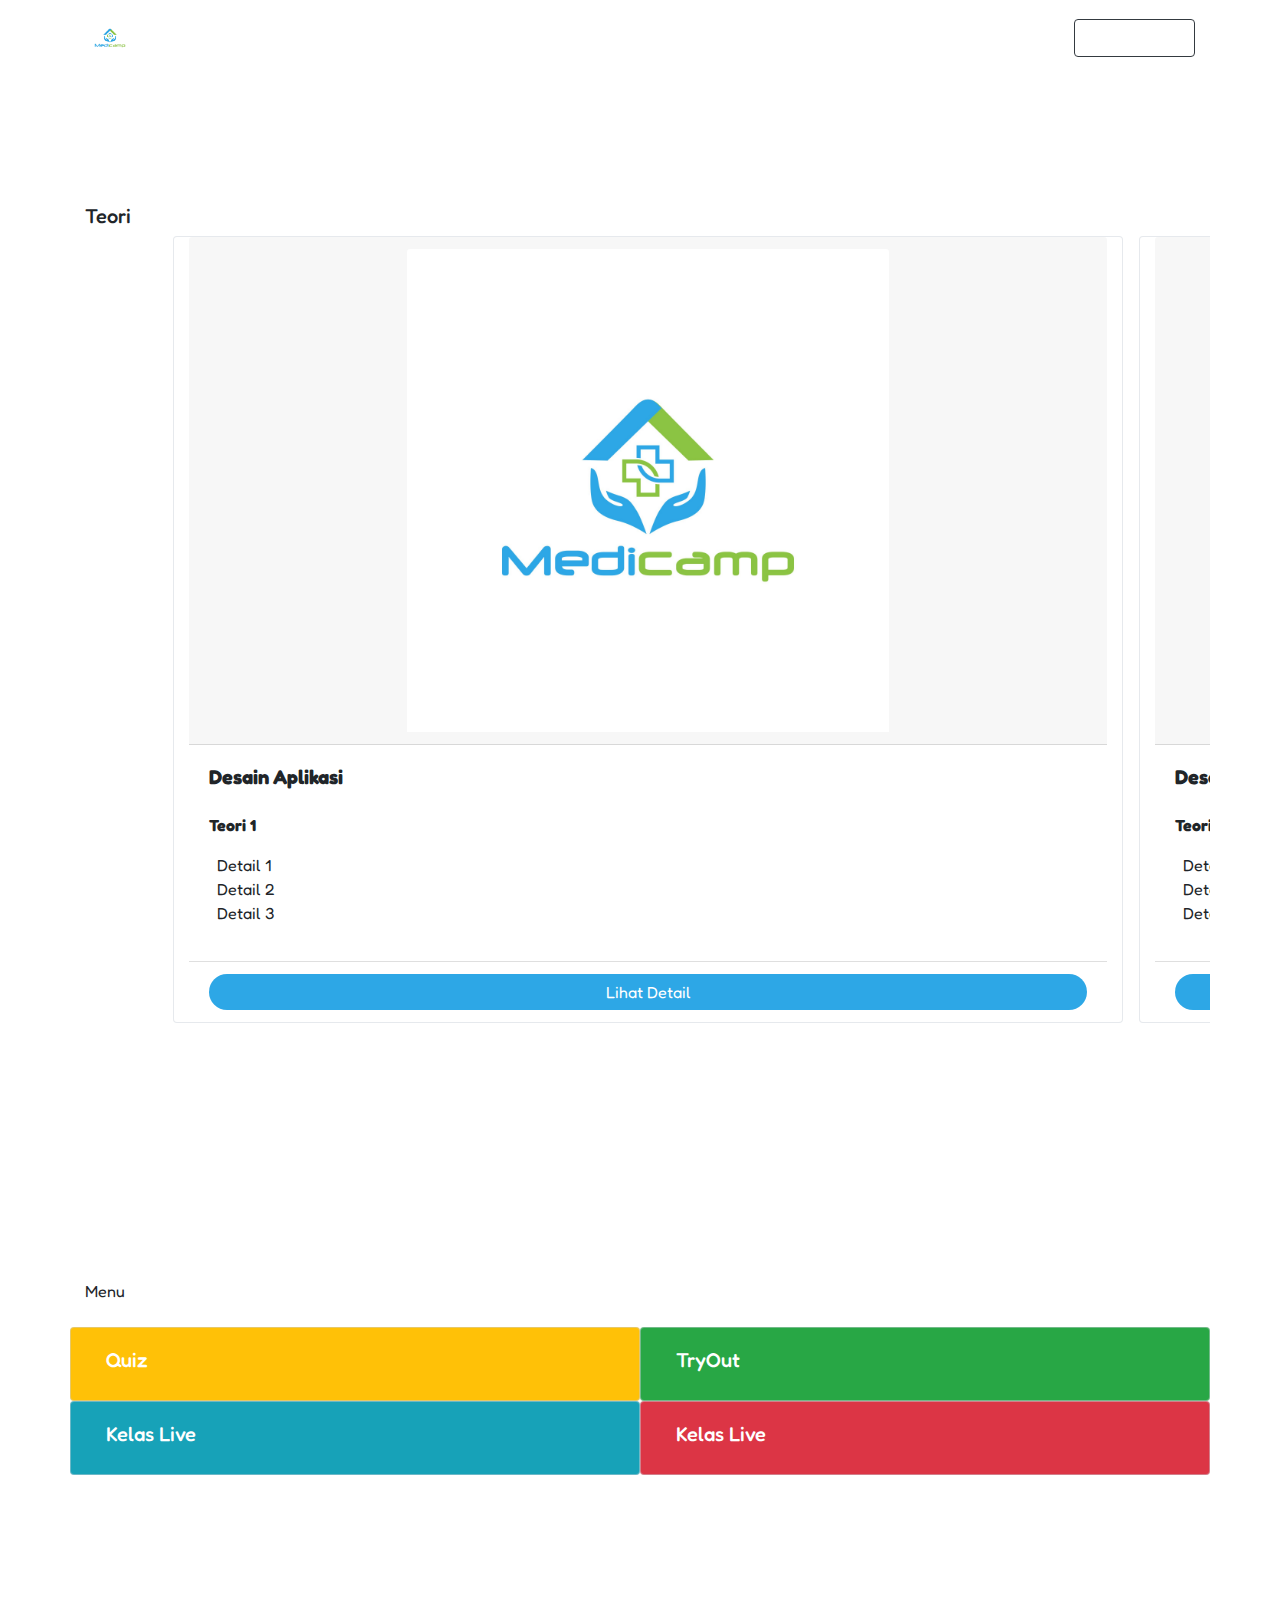
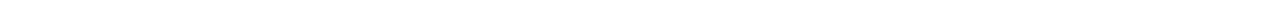
==== dashboard.html @ d496f849 "Finished adjusting navbar dropdown alignment" ====
<!DOCTYPE html>
<html lang="en">

<head>
    <meta charset="utf-8" />
    <meta name="viewport" content="width=device-width, initial-scale=1, shrink-to-fit=no" />
    <meta name="description" content="" />
    <meta name="author" content="Fakhri Rizha Ananda" />
    <title>MediCamp</title>

    <!-- Bootstrap core CSS -->
    <link href="assets/css/bootstrap.css" rel="stylesheet" />

    <!-- CSS Library -->
    <link rel="stylesheet" href="assets/css/animate.min.css">
    <link rel="stylesheet" href="assets/css/floating_placeholder.css">
    <link rel="stylesheet" href="https://cdn.linearicons.com/free/1.0.0/icon-font.min.css">

    <!-- FontAwesome CSS -->
    <link rel="stylesheet" href="https://use.fontawesome.com/releases/v5.7.2/css/all.css" integrity="sha384-fnmOCqbTlWIlj8LyTjo7mOUStjsKC4pOpQbqyi7RrhN7udi9RwhKkMHpvLbHG9Sr" crossorigin="anonymous">

    <!-- Custom CSS -->
    <link href="https://fonts.googleapis.com/css?family=Fredoka+One&display=swap" rel="stylesheet">
    <link href="assets/css/style.css" rel="stylesheet" />
    <link href="assets/css/arrow.css" rel="stylesheet" />

    <!-- Favicons -->
    <!-- <link rel="apple-touch-icon" href="/docs/4.4/assets/img/favicons/apple-touch-icon.png" sizes="180x180">
    <link rel="icon" href="/docs/4.4/assets/img/favicons/favicon-32x32.png" sizes="32x32" type="image/png">
    <link rel="icon" href="/docs/4.4/assets/img/favicons/favicon-16x16.png" sizes="16x16" type="image/png"> -->
    <!-- <link rel="manifest" href="/docs/4.4/assets/img/favicons/manifest.json">
    <link rel="mask-icon" href="/docs/4.4/assets/img/favicons/safari-pinned-tab.svg" color="#563d7c">
    <link rel="icon" href="/docs/4.4/assets/img/favicons/favicon.ico">
    <meta name="msapplication-config" content="/docs/4.4/assets/img/favicons/browserconfig.xml"> -->
    <meta name="theme-color" content="#563d7c" />

    <style>
        .bd-placeholder-img {
            font-size: 1.125rem;
            text-anchor: middle;
            -webkit-user-select: none;
            -moz-user-select: none;
            -ms-user-select: none;
            user-select: none;
        }
        
        @media (min-width: 768px) {
            .bd-placeholder-img-lg {
                font-size: 3.5rem;
            }
        }
    </style>
</head>

<body>
    <nav class="navbar navbar-expand-md navbar-light sticky-top">
        <div class="container">
            <a class="navbar-brand" onclick="$('#header').animatescroll({scrollSpeed:1500,easing:'easeInOutBack'});" style="cursor: pointer;">
                <div class="logo-nav"></div>
            </a>
            <!-- <button class="navbar-toggler" type="button" data-toggle="collapse" data-target="#navbarsExampleDefault" aria-controls="navbarsExampleDefault" aria-expanded="false" aria-label="Toggle navigation"> -->
            <div class="dropdown">
                <button class="btn btn-outline-dark dropdown-toggle text-white" type="button" id="dropdownMenuButton" data-toggle="dropdown" aria-haspopup="true" aria-expanded="false">
                      Halo, User!
                    </button>
                <div class="dropdown-menu dropdown-menu-right" aria-labelledby="dropdownMenuButton">
                    <a class="dropdown-item" href="#">Profil</a>
                    <a class="dropdown-item" href="#">Logout</a>
                </div>
            </div>
            <!-- <span class="navbar-toggler-icon"></span> -->
            </button>

            <!-- <div class="collapse navbar-collapse" id="navbarsExampleDefault">
                <ul class="navbar-nav ml-auto">
                    <li class="nav-item active">
                        <a class="nav-link custom-nav" onclick="$('#about-us').animatescroll({scrollSpeed:1500,easing:'easeInOutBack'});">
                            Tentang Kami
                            <div class="garis" id="br"></div>
                        </a>
                    </li>
                    <li class="nav-item">
                        <a class="nav-link custom-nav" onclick="$('#how-it-works').animatescroll({scrollSpeed:1500,easing:'easeInOutBack'});">
                            Cara Kerja
                            <div class="garis" id="br"></div>
                        </a>
                    </li>
                    <li class="nav-item">
                        <a class="nav-link custom-nav" onclick="$('#product').animatescroll({scrollSpeed:1500,easing:'easeInOutBack'});">
                            Produk
                            <div class="garis" id="br"></div>
                        </a>
                    </li>
                    <li class="nav-item">
                        <a class="nav-link custom-nav" onclick="$('#testimoni').animatescroll({scrollSpeed:1500,easing:'easeInOutBack'});">
                            Testimoni
                            <div class="garis" id="br"></div>
                        </a>
                    </li>
                    <li class="nav-item nav-custom-button" style="margin-left: 10px;">
                        <a class="nav-link custom-nav" onclick="$('#contact-us').animatescroll({scrollSpeed:1500,easing:'easeInOutBack'});">
                            Hubungi Kami
                        </a>
                    </li>
                </ul>
            </div> -->
        </div>
    </nav>

    <main role="main">
        <section id="dashboard">
            <div class="container">
                <div class="row">
                    <div class="col">
                        <h5>Teori</h5>
                    </div>
                </div>
                <div class="row scrolling-wrapper">
                    <div class="col-1"></div>
                    <div class="card card-teori col-10 mx-2">
                        <div class="product-image text-center card-header">
                            <img src="assets/img/Medicamp.jpg" class="card-img-top" alt="photo">
                        </div>
                        <div class="card-body">
                            <h5 class="card-title font-weight-bold mb-2">Desain Aplikasi</h5>
                            <div class="rating py-2">
                                <i class="lnr lnr-star text-primary"></i>
                                <i class="lnr lnr-star text-primary"></i>
                                <i class="lnr lnr-star text-primary"></i>
                                <i class="lnr lnr-star text-primary"></i>
                            </div>
                            <!-- //rating -->
                            <p class="card-text text-justify"><strong>Teori 1</strong>
                            </p>
                            <ul class="list-unstyled">
                                <li>
                                    <i class="lnr lnr-checkmark-circle text-primary mr-2"></i>Detail 1</em>
                                </li>
                                <li>
                                    <i class="lnr lnr-checkmark-circle text-primary mr-2"></i>Detail 2
                                </li>
                                <li>
                                    <i class="lnr lnr-checkmark-circle text-primary mr-2"></i>Detail 3
                                </li>
                            </ul>
                        </div>
                        <div class="card-footer bg-transparent">
                            <div class="text-right">
                                <button class="btn btn-block btn-primary btn-custom-produk white-text" onclick="$('#contact-us').animatescroll({scrollSpeed:1500,easing:'easeInOutBack'});">
                                    Lihat Detail
                                    <i class="fas fa-sign-in-alt"></i>
                                </button>
                            </div>
                        </div>
                    </div>
                    <div class="card card-teori col-10 mx-2">
                        <div class="product-image text-center card-header">
                            <img src="assets/img/Medicamp.jpg" class="card-img-top" alt="photo">
                        </div>
                        <div class="card-body">
                            <h5 class="card-title font-weight-bold mb-2">Desain Aplikasi</h5>
                            <div class="rating py-2">
                                <i class="lnr lnr-star text-primary"></i>
                                <i class="lnr lnr-star text-primary"></i>
                                <i class="lnr lnr-star text-primary"></i>
                                <i class="lnr lnr-star text-primary"></i>
                            </div>
                            <!-- //rating -->
                            <p class="card-text text-justify"><strong>Teori 1</strong>
                            </p>
                            <ul class="list-unstyled">
                                <li>
                                    <i class="lnr lnr-checkmark-circle text-primary mr-2"></i>Detail 1</em>
                                </li>
                                <li>
                                    <i class="lnr lnr-checkmark-circle text-primary mr-2"></i>Detail 2
                                </li>
                                <li>
                                    <i class="lnr lnr-checkmark-circle text-primary mr-2"></i>Detail 3
                                </li>
                            </ul>
                        </div>
                        <div class="card-footer bg-transparent">
                            <div class="text-right">
                                <button class="btn btn-block btn-primary btn-custom-produk white-text" onclick="$('#contact-us').animatescroll({scrollSpeed:1500,easing:'easeInOutBack'});">
                                    Lihat Detail
                                    <i class="fas fa-sign-in-alt"></i>
                                </button>
                            </div>
                        </div>
                    </div>
                    <div class="card card-teori col-10 mx-2">
                        <div class="product-image text-center card-header">
                            <img src="assets/img/Medicamp.jpg" class="card-img-top" alt="photo">
                        </div>
                        <div class="card-body">
                            <h5 class="card-title font-weight-bold mb-2">Desain Aplikasi</h5>
                            <div class="rating py-2">
                                <i class="lnr lnr-star text-primary"></i>
                                <i class="lnr lnr-star text-primary"></i>
                                <i class="lnr lnr-star text-primary"></i>
                                <i class="lnr lnr-star text-primary"></i>
                            </div>
                            <!-- //rating -->
                            <p class="card-text text-justify"><strong>Teori 1</strong>
                            </p>
                            <ul class="list-unstyled">
                                <li>
                                    <i class="lnr lnr-checkmark-circle text-primary mr-2"></i>Detail 1</em>
                                </li>
                                <li>
                                    <i class="lnr lnr-checkmark-circle text-primary mr-2"></i>Detail 2
                                </li>
                                <li>
                                    <i class="lnr lnr-checkmark-circle text-primary mr-2"></i>Detail 3
                                </li>
                            </ul>
                        </div>
                        <div class="card-footer bg-transparent">
                            <div class="text-right">
                                <button class="btn btn-block btn-primary btn-custom-produk white-text" onclick="$('#contact-us').animatescroll({scrollSpeed:1500,easing:'easeInOutBack'});">
                                    Lihat Detail
                                    <i class="fas fa-sign-in-alt"></i>
                                </button>
                            </div>
                        </div>
                    </div>
                    <div class="col-1"></div>
                </div>
            </div>
        </section>
        <section id="navigation">
            <div class="container">
                <div class="row">
                    <div class="col">
                        Menu
                    </div>
                </div>
                <br>
                <div class="row text-white">
                    <div class="card col-6 bg-warning">
                        <div class="card-body">
                            <h5 class="card-title mb-2">Quiz</h5>
                        </div>
                    </div>
                    <div class="card col-6 bg-success">
                        <div class="card-body">
                            <h5 class="card-title mb-2">TryOut</h5>
                        </div>
                    </div>
                    <div class="card col-6 bg-info">
                        <div class="card-body">
                            <h5 class="card-title mb-2">Kelas Live</h5>
                        </div>
                    </div>
                    <div class="card col-6 bg-danger">
                        <div class="card-body">
                            <h5 class="card-title mb-2">Kelas Live</h5>
                        </div>
                    </div>
                </div>
            </div>
        </section>
    </main>

    <!-- <footer class="footer-custom text-white">
        <br>
        <div class="container">
            <div class="row">
                <div class="col-md-6 col-lg-4">
                    <aside class="widget widget_text">
                        <div class="textwidget">
                            <p><img src="assets/img/Medicamp.png" width="128" alt="Arah Teknologi"></p>
                            <p>Arah Teknologi, Sebuah Software House dari Medan.
                                <i>((masukkan slogan jika perlu disini))</i>
                            </p>
                        </div>
                        <a class="nav-item text-white" href="">Home</a><br>
                        <a class="nav-item text-white" href="#about">About Us</a><br>
                        <a class="nav-item text-white" href="portfolio">Portfolio</a><br>


                    </aside>
                </div>
                <br>
                <div class="col-md-6 col-lg-4">
                    <aside class="widget widget_recent_entries">
                        <div class="widget-title">
                            <span><b>CONTACT</b></span>
                            <br>
                            <div class="icon-box-content">
                                <p><i class="fa fa-envelope"></i> info@arahteknologi.com <br/> <i class="fa fa-phone"></i> +62 812 3456 7890<br><i class="fab fa-whatsapp"></i> +62 812 3456 7890</p>
                            </div>
                            <br>
                            <div class="icon-box-content">
                                <p><i class="fa fa-map-marker"></i> Jl. Universitas No. 14 Fakultas Ilmu Komputer dan Teknologi Universitas Sumatera Utara
                                    <br>
                            </div>


                        </div>

                    </aside>
                </div>

                <br>
                <div class="col-md-6 col-lg-4">
                    <aside class="widget widget_recent_entries">
                        <div class="widget-title">
                            <span><b>SOCIAL MEDIA</b></span><br>
                        </div>
                        <i class="fab fa-instagram fa-2x text-white"></i>
                        <i class="fab fa-facebook fa-2x text-white"></i>

                        <br>
                        <br>
                        <br>
                        <br>

                        <a class="nav-item text-white" href="./#faq">FAQ</a><br>
                        <a class="nav-item text-white" href="tos">Term of Service</a><br>

                        <a class="nav-item text-white" href="policy">Privacy Policy</a><br>
                        <a class="nav-item text-white" href="credits">Credits</a>


                        </ul>
                    </aside>

                </div>
            </div>
        </div>
        <div class="footer-copyright">
            <div class="container">
                <div class="row">
                    <div class="col-md-12">
                        <div class="text-center">© 2020 Arah Teknologi <br>All Right Reserved</div>

                    </div>
                </div>
            </div>
        </div>
    </footer> -->

    <script src="assets/js/jquery-3.4.1.min.js"></script>
    <script src="assets/js/bootstrap.bundle.js"></script>
    <script src="assets/js/SmoothScroll.min.js"></script>
    <script src="assets/js/scrollreveal.min.js"></script>
    <!-- <script src="assets/js/animatescroll.min.js"></script> -->
    <script src="assets/js/script.js"></script>
    <script src="assets/js/send_to_whatsapp.js"></script>
    <script src="assets/js/custom_underline.js"></script>
</body>

</html>
---- assets/css/floating_placeholder.css ----
.form-signin {
    width: 100%;
    padding: 15px;
    margin: auto;
}

.form-label-group {
    position: relative;
    margin-bottom: 1rem;
}

.form-label-group>input,
.form-label-group>label {
    height: 3.125rem;
    padding: .75rem;
}

.form-label-group>input+label {
    position: absolute;
    top: 0;
    left: 0;
    display: block;
    width: 100%;
    margin-bottom: 0;
    /* Override default `<label>` margin */
    line-height: 1.5;
    color: #495057;
    pointer-events: none;
    cursor: text;
    /* Match the input under the label */
    border: 1px solid transparent;
    border-radius: .25rem;
    transition: all .1s ease-in-out;
}

.form-label-group input::-webkit-input-placeholder {
    color: transparent;
}

.form-label-group input:-ms-input-placeholder {
    color: transparent;
}

.form-label-group input::-ms-input-placeholder {
    color: transparent;
}

.form-label-group input::-moz-placeholder {
    color: transparent;
}

.form-label-group input::placeholder {
    color: transparent;
}

.form-label-group input:not(:placeholder-shown) {
    padding-top: 1.25rem;
    padding-bottom: .25rem;
}

.form-label-group input:not(:placeholder-shown)~label {
    padding-top: .25rem;
    padding-bottom: .25rem;
    font-size: 12px;
    color: #3575BB;
}


/* Fallback for Edge
-------------------------------------------------- */

@supports (-ms-ime-align: auto) {
    .form-label-group>label {
        display: none;
    }
    .form-label-group input::-ms-input-placeholder {
        color: #777;
    }
}


/* Fallback for IE
-------------------------------------------------- */

@media all and (-ms-high-contrast: none),
(-ms-high-contrast: active) {
    .form-label-group>label {
        display: none;
    }
    .form-label-group input:-ms-input-placeholder {
        color: #777;
    }
}
---- assets/css/style.css ----
/* Main Styling */

body {
    font-family: 'Fredoka One';
}

body.bg-changing {
    background: linear-gradient(-67deg, #ee7752, #e73c7e, #23a6d5, #23d5ab);
    background-size: 400% 400%;
    animation: gradient 30s ease infinite;
}

@keyframes gradient {
    0% {
        background-position: 0% 50%;
    }
    50% {
        background-position: 100% 50%;
    }
    100% {
        background-position: 0% 50%;
    }
}

section {
    /* margin-top: 2%; */
    padding: 10% 0;
    height: auto;
}

.drop-shadow {
    box-shadow: 0 4px 8px 0 rgba(0, 0, 0, 0.2), 0 6px 20px 0 rgba(0, 0, 0, 0.19);
}

.text-semiblack {
    color: rgb(58, 58, 58) !important;
}


/* END Main Styling */


/* ================================================================================ */


/* Navs, Images, Logo, and others */

.logo-nav {
    width: 50px;
    min-height: 50px;
    background: url('../img/Medicamp.jpg') no-repeat;
    background-size: cover;
    background-position: center;
    transition: background 1.45s ease-in;
}

.logo-nav-white {
    background: url('../img/Medicamp.jpg') no-repeat;
    width: 50px;
    min-height: 50px;
    background-size: cover;
    background-position: center;
    transition: background 1.35s ease-in;
}

nav.scrolled {
    background: linear-gradient(to right, #7FB3E0, #3575BB);
    box-shadow: 0 4px 8px 0 rgba(0, 0, 0, 0.2), 0 6px 20px 0 rgba(0, 0, 0, 0.19);
    color: #fff;
    transition: background 1s ease-in;
}

@media screen and (max-width: 567.8px) {
    nav {
        background: linear-gradient(to right, #7FB3E0, #3575BB);
        box-shadow: 0 4px 8px 0 rgba(0, 0, 0, 0.2), 0 6px 20px 0 rgba(0, 0, 0, 0.19);
    }
    .logo-nav {
        width: 50px;
        min-height: 50px;
        background: url('../img/Medicamp.jpg') no-repeat;
        background-size: cover;
        background-position: center;
    }
}

.custom-nav {
    text-transform: capitalize;
    margin-left: 13px;
    margin-right: 13px;
    color: #7FB3E0 !important;
    margin-top: 10px;
}

nav.scrolled a.nav-link {
    color: white !important;
    transition: color 0.5s ease-in;
}

.nav-custom-button {
    background: #3575BB;
    border-radius: 100px;
}

nav.scrolled .nav-custom-button {
    background: #7FB3E0;
    transition: background 0.55s ease-in;
}

.nav-custom-button>a {
    color: white !important;
}

.garis {
    width: 0%;
    height: 2px;
    background: linear-gradient(to right, #7FB3E0, #3575BB);
    transition: width 0.5s;
    margin-top: 10px;
}

nav.scrolled .garis {
    background: white;
}

.nav-link {
    cursor: pointer;
}

.nav-link:hover .garis {
    width: 100%;
}

#br {
    transition-timing-function: ease;
    -webkit-transition-timing-function: ease;
}


/* END Navs, Images, Logo, and others */


/* ================================================================================ */


/* Header Section */

#header {
    font-family: 'Comfortaa', cursive;
    background-image: url('../img/Header_Rev1.jpg');
    /* DONE FIX THIS FOR MOBILE RESPONSIVE IMAGE */
    background-size: 100% auto;
    background-repeat: no-repeat;
}

@media screen and (max-width: 567px) {
    #header {
        background-image: url('../img/Header_Mobile.jpg');
        background-size: 100% auto;
        background-repeat: no-repeat;
    }
}

.underline--magical {
    background-image: linear-gradient(120deg, #84fab0 0%, #8fd3f4 100%);
    background-repeat: no-repeat;
    background-size: 100% 0.2em;
    background-position: 0 88%;
    transition: background-size 0.35s ease-in;
}

.underline--magical:hover {
    background-size: 100% 88%;
    color: rgb(255, 255, 255);
    transition: color 0.25s ease-out;
}

@media screen and (max-width: 576px) {
    .responsive-text-display {
        font-size: 3.5rem;
    }
}


/* END Header Section */


/* About Us Section */

.garis-subheading {
    width: 10%;
    height: 5px;
    background: linear-gradient(to right, #7FB3E0, #3575BB);
    transition: width 0.5s;
    margin-top: 10px;
    border-radius: 50px;
    margin-left: 45%
}

.btn-about-us {
    background-color: #3575BB;
    border: 2px solid white;
    border-radius: 100px;
}

.btn-about-us:hover {
    background-color: white;
    border: 2px solid #3575BB;
    border-radius: 100px;
    color: #3575BB;
}


/* END About Us Section */


/* ================================================================================ */


/* How It Works Section */

#how-it-works {
    background-image: url('../img/Cara\ Kerja.jpg');
    background-size: 100% auto;
    background-repeat: no-repeat;
}

@media screen and (max-width: 567px) {
    #how-it-works {
        background-image: url('../img/Cara\ Kerja\ Mobile.jpg');
        background-size: 100% auto;
        background-repeat: no-repeat;
    }
}

.garis-subheading-white {
    width: 10%;
    height: 5px;
    background: white;
    transition: width 0.5s;
    margin-top: 10px;
    border-radius: 50px;
    margin-left: 45%
}

.cara-kerja-img {
    height: 125px;
    width: auto;
    /* box-shadow: 0 4px 8px 0 rgba(0, 0, 0, 0.2), 0 6px 20px 0 rgba(0, 0, 0, 0.19); */
}

.underline--magical.cara-kerja {
    background-image: linear-gradient(120deg, #84fab0 0%, #8fd3f4 100%);
    background-repeat: no-repeat;
    background-size: 100% 0.2em;
    background-position: 0 88%;
    color: white;
}

.underline--magical.cara-kerja:hover {
    background-size: 100% 88%;
    color: rgb(75, 75, 75);
    transition: color 0.25s ease-out;
}


/* END How It Works Section */


/* ================================================================================ */


/* Product Section */

.color-dots span {
    width: 10px;
    height: 10px;
}

.card {
    border: 1px solid #c9d0d878
}

.btn-custom-produk {
    background-color: #3575BB;
    border: transparent;
    border-radius: 25px;
}

.btn-custom-produk:hover {
    background-color: #218838;
    border: none;
}

.card-img-top {
    width: 55%;
}

.card-highlight {
    box-shadow: 0 4px 8px 0 rgba(0, 0, 0, 0.2), 0 6px 20px 0 rgba(0, 0, 0, 0.19);
    border: 4px solid #3575BB;
    animation-duration: 3s;
    animation-delay: 2s;
    animation-iteration-count: infinite;
}

.black-shade {
    background: #3575BB;
    border-radius: 50px;
}


/* END Product Section */


/* ================================================================================ */


/* Testimoni Section */

.img-carousel-testimoni {
    width: 128px;
    height: auto;
    border-radius: 64px;
    border: 2px solid white;
    margin-bottom: 16px;
}

.carousel-indicators li {
    width: 16px;
    height: 16px;
    border-radius: 10px;
    border: 2px solid transparent;
}

@media screen and (max-width: 576px) {
    .img-carousel-testimoni {
        width: 64px;
        height: auto;
        border-radius: 64px;
        border: 2px solid white;
        margin-bottom: 16px;
    }
    .responsive-caption {
        font-size: .75rem;
    }
    .responsive-subcaption {
        font-size: .5rem;
    }
}


/* END Testimoni Section */


/* ================================================================================ */


/* Contact Form Section */

#contact-us {
    background-image: url('../img/Hubungi\ Kami.jpg');
    background-size: 100% auto;
    background-repeat: no-repeat;
}

.custom-contact-form {
    border-radius: 50px;
}

@media screen and (max-width: 576px) {
    .tombol-contact-bawah {
        margin-bottom: .5em;
    }
}

.btn-success {
    background-color: #8BC443
}

.btn-primary {
    background-color: #2DA7E6;
}

.form-custom-button {
    border-radius: 50px;
    border: 2px solid white;
}

.logo-medicamp {
    border: 2px solid white;
    border-radius: 64px;
}

.btn-login {
    animation-duration: 3s;
    animation-delay: 2s;
    animation-iteration-count: infinite;
}


/* END Contact Form Section */


/* ================================================================================ */


/* Dashboard Section */

.scrolling-wrapper {
    display: flex;
    flex-wrap: nowrap;
    overflow-x: auto;
    -webkit-overflow-scrolling: touch;
}

.scrolling-wrapper::-webkit-scrollbar {
    display: none;
}

.card-teori {
    flex: 0 0 auto;
}


/* END Dashboard Section */


/* ================================================================================ */


/* Footer Section */

.footer-custom {
    background-color: #3575BB;
}


/* END Footer Section */
---- assets/css/arrow.css ----
.the-arrow {
    width: 64px;
    -webkit-transition: all 0.2s;
    transition: all 0.2s;
}

.the-arrow.-left {
    position: absolute;
    top: 60%;
    left: 0;
}

.the-arrow.-left>.shaft {
    width: 0;
    background-color: #3575BB;
}

.the-arrow.-left>.shaft:before,
.the-arrow.-left>.shaft:after {
    width: 0;
    background-color: #3575BB;
}

.the-arrow.-left>.shaft:before {
    -webkit-transform: rotate(0);
    transform: rotate(0);
}

.the-arrow.-left>.shaft:after {
    -webkit-transform: rotate(0);
    transform: rotate(0);
}

.the-arrow.-right {
    top: 3px;
}

.the-arrow.-right>.shaft {
    width: 64px;
    -webkit-transition-delay: 0.2s;
    transition-delay: 0.2s;
}

.the-arrow.-right>.shaft:before,
.the-arrow.-right>.shaft:after {
    width: 8px;
    -webkit-transition-delay: 0.3s;
    transition-delay: 0.3s;
    -webkit-transition: all 0.5s;
    transition: all 0.5s;
}

.the-arrow.-right>.shaft:before {
    -webkit-transform: rotate(40deg);
    transform: rotate(40deg);
}

.the-arrow.-right>.shaft:after {
    -webkit-transform: rotate(-40deg);
    transform: rotate(-40deg);
}

.the-arrow>.shaft {
    background-color: #3575BB;
    display: block;
    height: 1px;
    position: relative;
    -webkit-transition: all 0.2s;
    transition: all 0.2s;
    -webkit-transition-delay: 0;
    transition-delay: 0;
    will-change: transform;
}

.the-arrow>.shaft:before,
.the-arrow>.shaft:after {
    background-color: #3575BB;
    content: '';
    display: block;
    height: 1px;
    position: absolute;
    top: 0;
    right: 0;
    -webkit-transition: all 0.2s;
    transition: all 0.2s;
    -webkit-transition-delay: 0;
    transition-delay: 0;
}

.the-arrow>.shaft:before {
    -webkit-transform-origin: top right;
    transform-origin: top right;
}

.the-arrow>.shaft:after {
    -webkit-transform-origin: bottom right;
    transform-origin: bottom right;
}

.animated-arrow {
    display: inline-block;
    color: #3575BB;
    font-size: 1.25em;
    font-style: italic;
    text-decoration: none;
    position: relative;
    -webkit-transition: all 0.2s;
    transition: all 0.2s;
}

.animated-arrow:hover {
    color: #80B3E0;
}

.animated-arrow:hover>.the-arrow.-left>.shaft {
    width: 64px;
    -webkit-transition-delay: 0.1s;
    transition-delay: 0.1s;
    background-color: #80B3E0;
}

.animated-arrow:hover>.the-arrow.-left>.shaft:before,
.animated-arrow:hover>.the-arrow.-left>.shaft:after {
    width: 8px;
    -webkit-transition-delay: 0.1s;
    transition-delay: 0.1s;
    background-color: #80B3E0;
}

.animated-arrow:hover>.the-arrow.-left>.shaft:before {
    -webkit-transform: rotate(40deg);
    transform: rotate(40deg);
}

.animated-arrow:hover>.the-arrow.-left>.shaft:after {
    -webkit-transform: rotate(-40deg);
    transform: rotate(-40deg);
}

.animated-arrow:hover>.main {
    -webkit-transform: translateX(80px);
    transform: translateX(80px);
}

.animated-arrow:hover>.main>.the-arrow.-right>.shaft {
    width: 0;
    -webkit-transform: translateX(200%);
    transform: translateX(200%);
    -webkit-transition-delay: 0;
    transition-delay: 0;
}

.animated-arrow:hover>.main>.the-arrow.-right>.shaft:before,
.animated-arrow:hover>.main>.the-arrow.-right>.shaft:after {
    width: 0;
    -webkit-transition-delay: 0;
    transition-delay: 0;
    -webkit-transition: all 0.1s;
    transition: all 0.1s;
}

.animated-arrow:hover>.main>.the-arrow.-right>.shaft:before {
    -webkit-transform: rotate(0);
    transform: rotate(0);
}

.animated-arrow:hover>.main>.the-arrow.-right>.shaft:after {
    -webkit-transform: rotate(0);
    transform: rotate(0);
}

.animated-arrow>.main {
    display: -webkit-box;
    display: flex;
    -webkit-box-align: center;
    align-items: center;
    -webkit-transition: all 0.2s;
    transition: all 0.2s;
}

.animated-arrow>.main>.text {
    margin: 0 16px 0 0;
    line-height: 1;
}

.animated-arrow>.main>.the-arrow {
    position: relative;
}
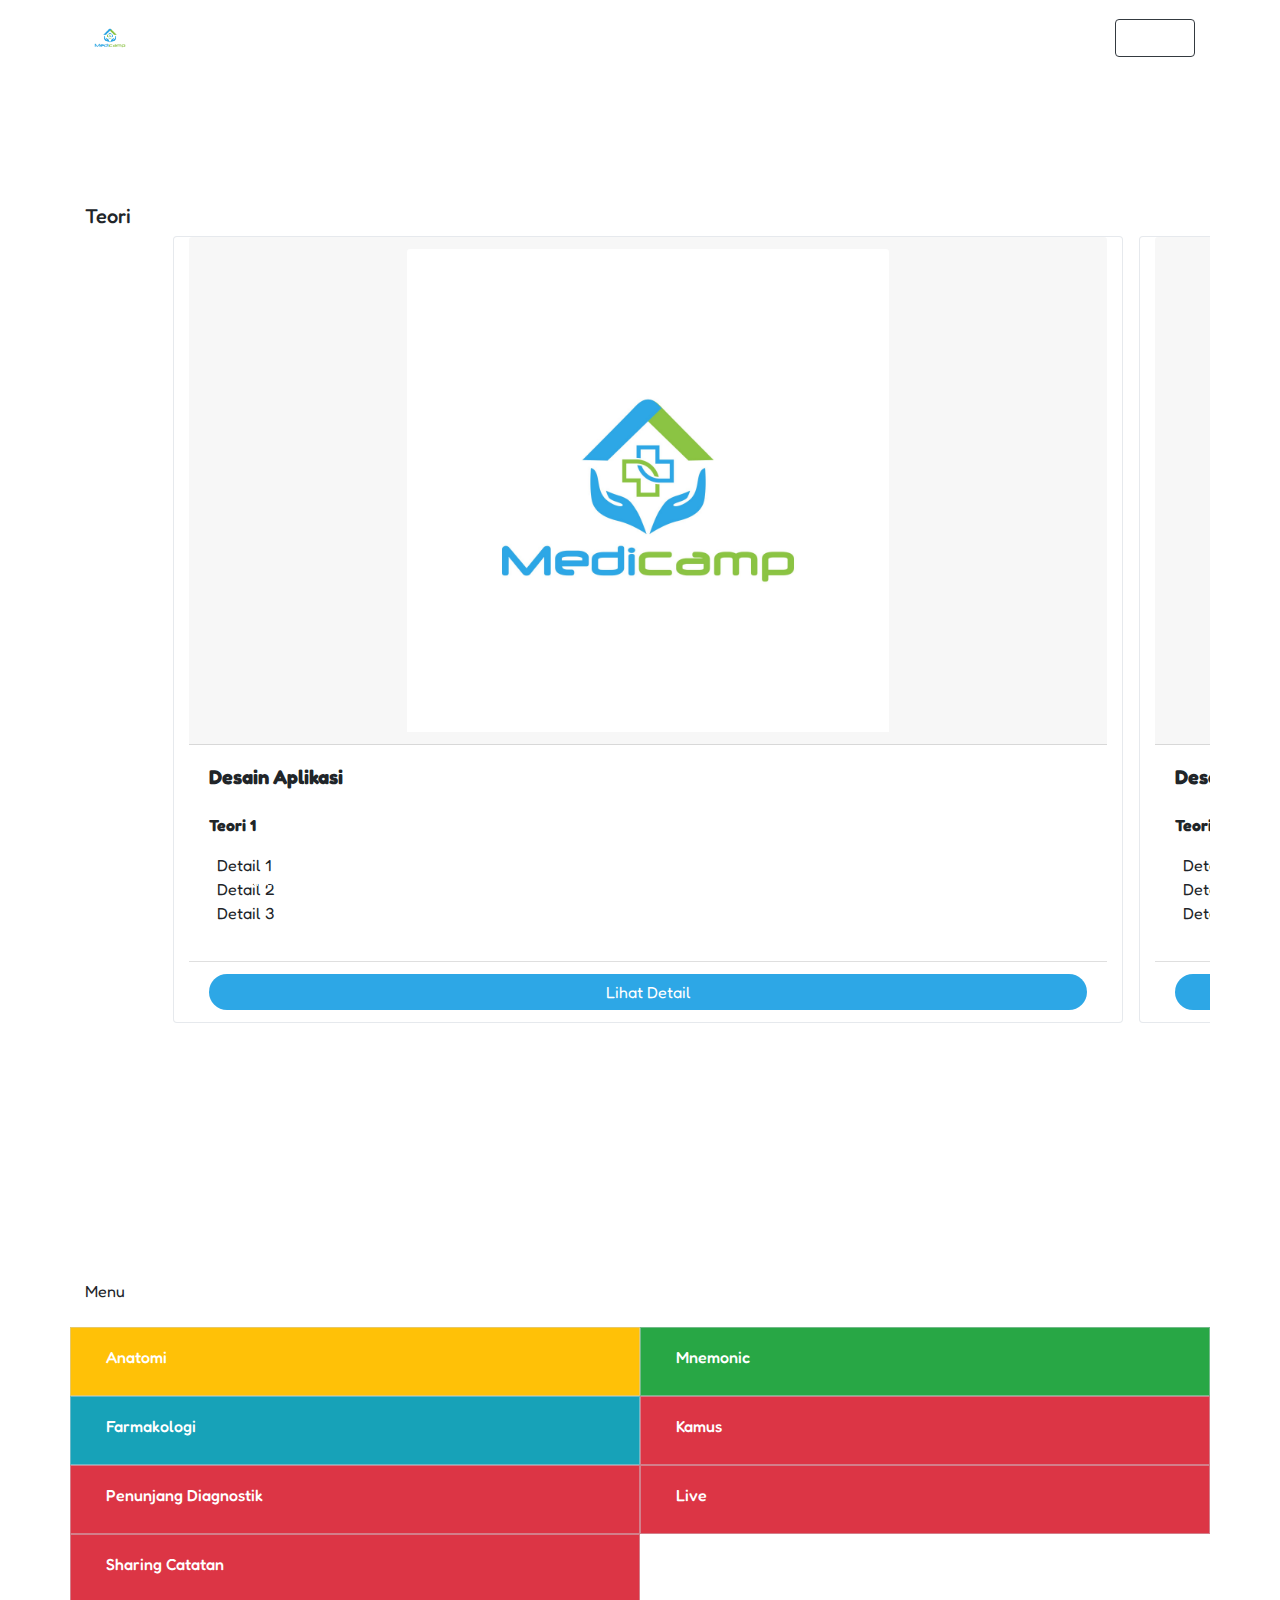
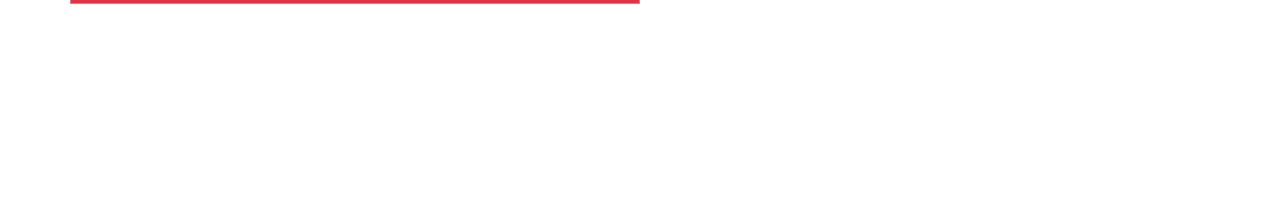
==== commit b23c6ed2: "Finished Menu" ====
--- a/dashboard.html
+++ b/dashboard.html
@@ -61,7 +61,7 @@
             <!-- <button class="navbar-toggler" type="button" data-toggle="collapse" data-target="#navbarsExampleDefault" aria-controls="navbarsExampleDefault" aria-expanded="false" aria-label="Toggle navigation"> -->
             <div class="dropdown">
                 <button class="btn btn-outline-dark dropdown-toggle text-white" type="button" id="dropdownMenuButton" data-toggle="dropdown" aria-haspopup="true" aria-expanded="false">
-                      Halo, User!
+                      <i class="fas fa-user"></i> User!
                     </button>
                 <div class="dropdown-menu dropdown-menu-right" aria-labelledby="dropdownMenuButton">
                     <a class="dropdown-item" href="#">Profil</a>
@@ -107,7 +107,18 @@
         </div>
     </nav>
 
-    <main role="main">
+    <nav class="navbar navbar-expand-md navbar-light fixed-bottom">
+        <div class="container">
+            <div class="row text-center" style="margin-left: 11vw;">
+                <div class="col-3"><a class="text-white" href="#" style="cursor: pointer"><i class="fas fa-home fa-2x"></i><br><span class="nav-bawah">Home</span></a></div>
+                <div class="col-3"><a class="text-white" href="#" style="cursor: pointer"><i class="fas fa-edit fa-2x"></i><br><span class="nav-bawah">Quiz</span></a></div>
+                <div class="col-3"><a class="text-white" href="#" style="cursor: pointer"><i class="fas fa-broadcast-tower fa-2x"></i><br><span class="nav-bawah">Live</span></a></div>
+                <div class="col-3"><a class="text-white" href="#" style="cursor: pointer"><i class="fas fa-user-alt fa-2x"></i><br><span class="nav-bawah">Profil</span></a></div>
+            </div>
+        </div>
+    </nav>
+
+    <main role="main" style="margin-bottom: 75px;">
         <section id="dashboard">
             <div class="container">
                 <div class="row">
@@ -238,25 +249,54 @@
                 </div>
                 <br>
                 <div class="row text-white">
-                    <div class="card col-6 bg-warning">
-                        <div class="card-body">
-                            <h5 class="card-title mb-2">Quiz</h5>
-                        </div>
-                    </div>
-                    <div class="card col-6 bg-success">
-                        <div class="card-body">
-                            <h5 class="card-title mb-2">TryOut</h5>
-                        </div>
-                    </div>
-                    <div class="card col-6 bg-info">
-                        <div class="card-body">
-                            <h5 class="card-title mb-2">Kelas Live</h5>
-                        </div>
-                    </div>
-                    <div class="card col-6 bg-danger">
-                        <div class="card-body">
-                            <h5 class="card-title mb-2">Kelas Live</h5>
-                        </div>
+                    <div class="card card-noborder col-6 bg-warning">
+                        <a href="/">
+                            <div class="card-body">
+                                <h6 class="card-title mb-2 text-white">Anatomi</h6>
+                            </div>
+                        </a>
+                    </div>
+                    <div class="card card-noborder col-6 bg-success">
+                        <a href="/">
+                            <div class="card-body">
+                                <h6 class="card-title mb-2 text-white">Mnemonic</h6>
+                            </div>
+                        </a>
+                    </div>
+                    <div class="card card-noborder col-6 bg-info">
+                        <a href="/">
+                            <div class="card-body">
+                                <h6 class="card-title mb-2 text-white">Farmakologi</h6>
+                            </div>
+                        </a>
+                    </div>
+                    <div class="card card-noborder col-6 bg-danger">
+                        <a href="/">
+                            <div class="card-body">
+                                <h6 class="card-title mb-2 text-white">Kamus</h6>
+                            </div>
+                        </a>
+                    </div>
+                    <div class="card card-noborder col-6 bg-danger">
+                        <a href="/">
+                            <div class="card-body">
+                                <h6 class="card-title mb-2 text-white">Penunjang Diagnostik</h6>
+                            </div>
+                        </a>
+                    </div>
+                    <div class="card card-noborder col-6 bg-danger">
+                        <a href="/">
+                            <div class="card-body">
+                                <h6 class="card-title mb-2 text-white">Live</h6>
+                            </div>
+                        </a>
+                    </div>
+                    <div class="card card-noborder col-6 bg-danger">
+                        <a href="/">
+                            <div class="card-body">
+                                <h6 class="card-title mb-2 text-white">Sharing Catatan</h6>
+                            </div>
+                        </a>
                     </div>
                 </div>
             </div>
--- a/assets/css/style.css
+++ b/assets/css/style.css
@@ -134,6 +134,30 @@
 #br {
     transition-timing-function: ease;
     -webkit-transition-timing-function: ease;
+}
+
+
+/* .gambar-dokter-wrapper {
+    display: flex;
+    justify-content: space-around;
+} */
+
+.gambar-dokter {
+    position: absolute;
+    right: 1rem;
+    bottom: 1rem;
+    /* align-self: flex-end; */
+    width: 84px;
+    z-index: 999;
+}
+
+.nav-bawah {
+    font-size: .75rem;
+}
+
+.card-noborder {
+    border-radius: 0px;
+    border: 1px solid rgb(35, 35, 35);
 }
 
 
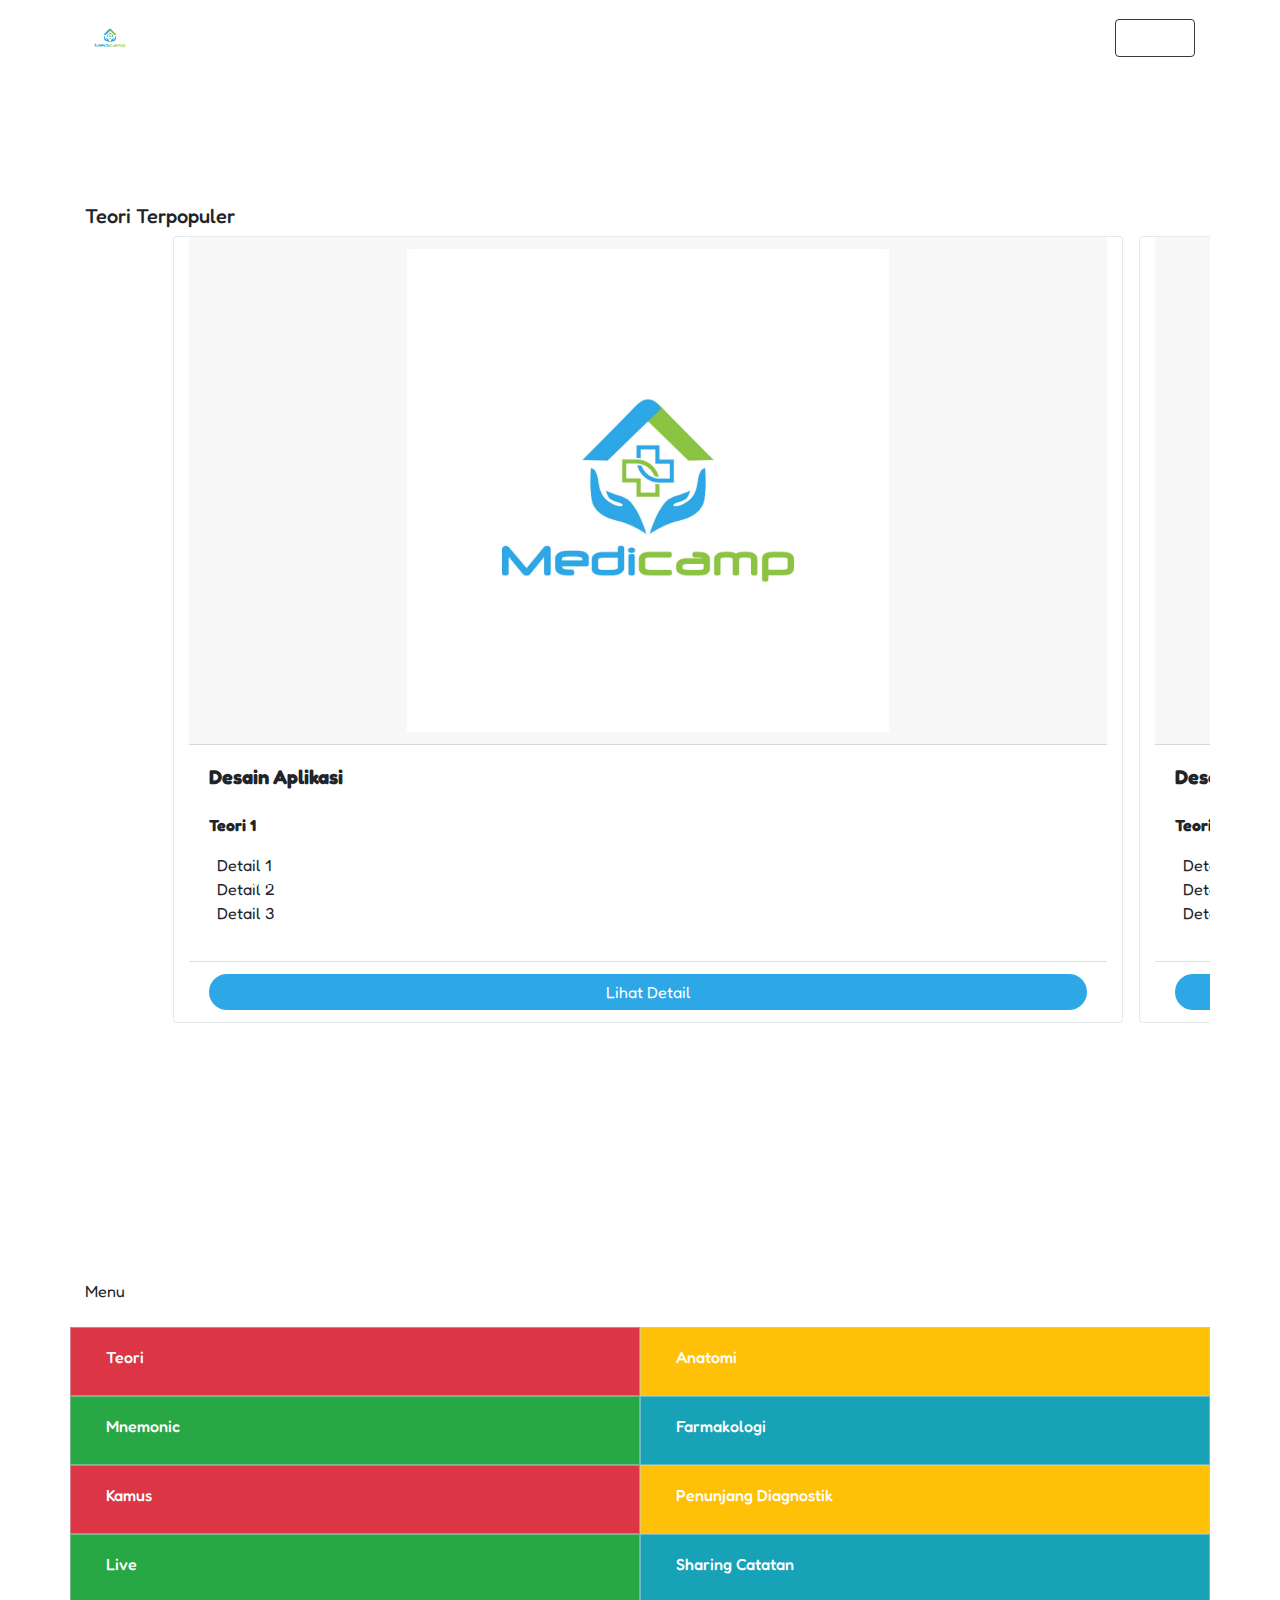
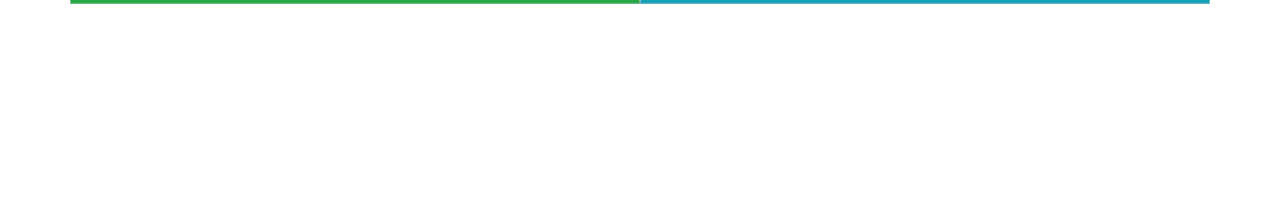
==== commit 51be439b: "Done Dashboard" ====
--- a/dashboard.html
+++ b/dashboard.html
@@ -111,8 +111,8 @@
         <div class="container">
             <div class="row text-center" style="margin-left: 11vw;">
                 <div class="col-3"><a class="text-white" href="#" style="cursor: pointer"><i class="fas fa-home fa-2x"></i><br><span class="nav-bawah">Home</span></a></div>
-                <div class="col-3"><a class="text-white" href="#" style="cursor: pointer"><i class="fas fa-edit fa-2x"></i><br><span class="nav-bawah">Quiz</span></a></div>
-                <div class="col-3"><a class="text-white" href="#" style="cursor: pointer"><i class="fas fa-broadcast-tower fa-2x"></i><br><span class="nav-bawah">Live</span></a></div>
+                <div class="col-3"><a class="text-white" href="#" style="cursor: pointer"><i class="fas fa-file-alt fa-2x"></i><br><span class="nav-bawah">Quiz</span></a></div>
+                <div class="col-3"><a class="text-white" href="#" style="cursor: pointer"><i class="fas fa-comments fa-2x"></i><br><span class="nav-bawah">Forum</span></a></div>
                 <div class="col-3"><a class="text-white" href="#" style="cursor: pointer"><i class="fas fa-user-alt fa-2x"></i><br><span class="nav-bawah">Profil</span></a></div>
             </div>
         </div>
@@ -123,7 +123,7 @@
             <div class="container">
                 <div class="row">
                     <div class="col">
-                        <h5>Teori</h5>
+                        <h5>Teori Terpopuler</h5>
                     </div>
                 </div>
                 <div class="row scrolling-wrapper">
@@ -249,6 +249,13 @@
                 </div>
                 <br>
                 <div class="row text-white">
+                    <div class="card card-noborder col-6 bg-danger">
+                        <a href="teori.html">
+                            <div class="card-body">
+                                <h6 class="card-title mb-2 text-white">Teori</h6>
+                            </div>
+                        </a>
+                    </div>
                     <div class="card card-noborder col-6 bg-warning">
                         <a href="/">
                             <div class="card-body">
@@ -277,21 +284,21 @@
                             </div>
                         </a>
                     </div>
-                    <div class="card card-noborder col-6 bg-danger">
+                    <div class="card card-noborder col-6 bg-warning">
                         <a href="/">
                             <div class="card-body">
                                 <h6 class="card-title mb-2 text-white">Penunjang Diagnostik</h6>
                             </div>
                         </a>
                     </div>
-                    <div class="card card-noborder col-6 bg-danger">
+                    <div class="card card-noborder col-6 bg-success">
                         <a href="/">
                             <div class="card-body">
                                 <h6 class="card-title mb-2 text-white">Live</h6>
                             </div>
                         </a>
                     </div>
-                    <div class="card card-noborder col-6 bg-danger">
+                    <div class="card card-noborder col-6 bg-info">
                         <a href="/">
                             <div class="card-body">
                                 <h6 class="card-title mb-2 text-white">Sharing Catatan</h6>
--- a/assets/css/style.css
+++ b/assets/css/style.css
@@ -158,6 +158,11 @@
 .card-noborder {
     border-radius: 0px;
     border: 1px solid rgb(35, 35, 35);
+}
+
+.card-noborder-kategori {
+    margin-left: 3vw;
+    margin-right: 3vw;
 }
 
 
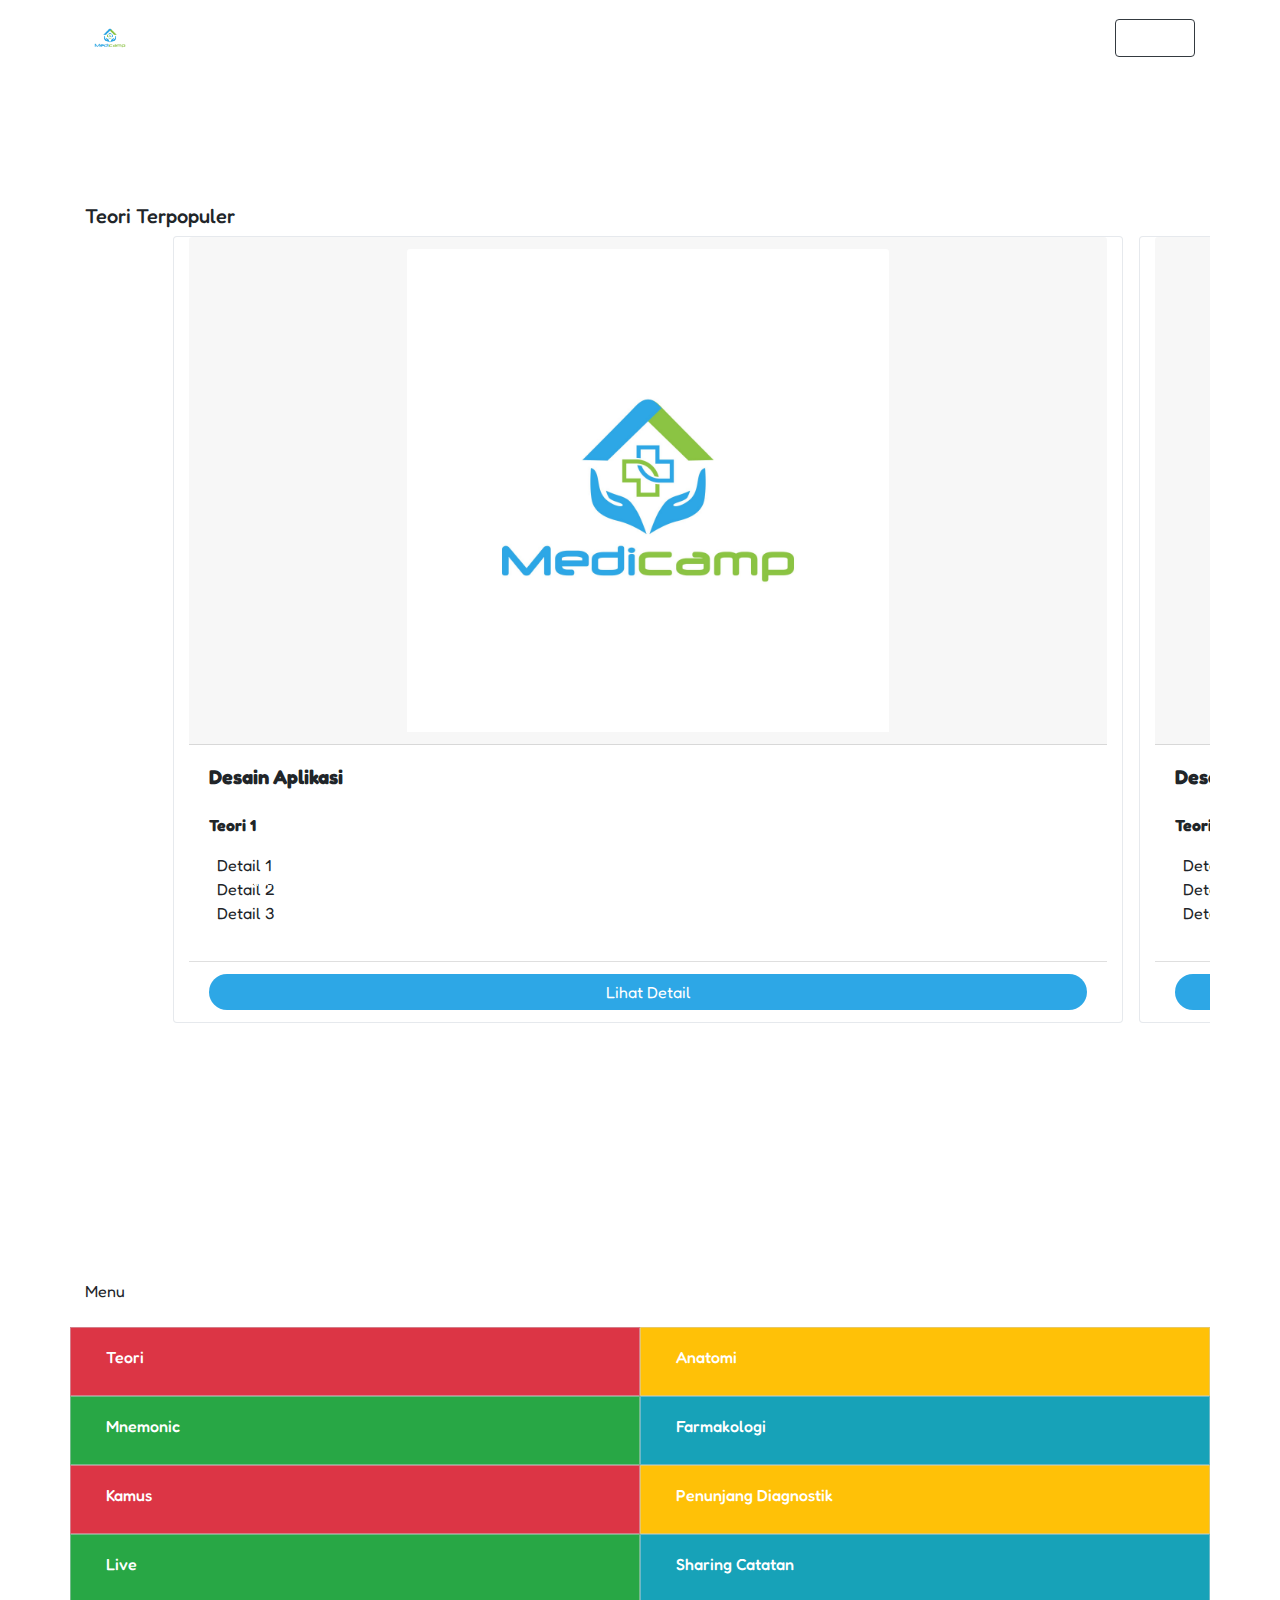
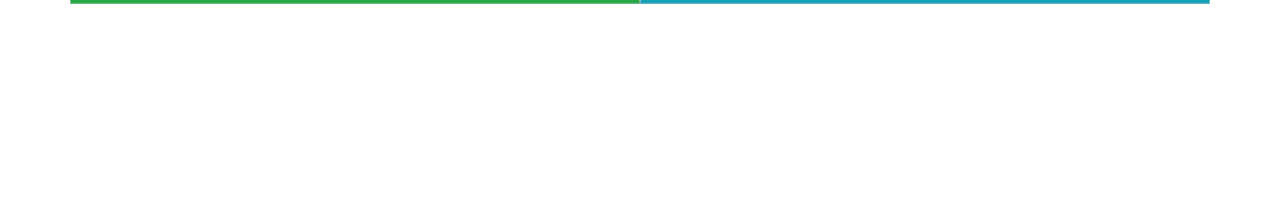
==== commit 07647da1: "Little by little" ====
--- a/dashboard.html
+++ b/dashboard.html
@@ -257,49 +257,49 @@
                         </a>
                     </div>
                     <div class="card card-noborder col-6 bg-warning">
-                        <a href="/">
+                        <a href="teori.html">
                             <div class="card-body">
                                 <h6 class="card-title mb-2 text-white">Anatomi</h6>
                             </div>
                         </a>
                     </div>
                     <div class="card card-noborder col-6 bg-success">
-                        <a href="/">
+                        <a href="teori.html">
                             <div class="card-body">
                                 <h6 class="card-title mb-2 text-white">Mnemonic</h6>
                             </div>
                         </a>
                     </div>
                     <div class="card card-noborder col-6 bg-info">
-                        <a href="/">
+                        <a href="teori.html">
                             <div class="card-body">
                                 <h6 class="card-title mb-2 text-white">Farmakologi</h6>
                             </div>
                         </a>
                     </div>
                     <div class="card card-noborder col-6 bg-danger">
-                        <a href="/">
+                        <a href="teori.html">
                             <div class="card-body">
                                 <h6 class="card-title mb-2 text-white">Kamus</h6>
                             </div>
                         </a>
                     </div>
                     <div class="card card-noborder col-6 bg-warning">
-                        <a href="/">
+                        <a href="teori.html">
                             <div class="card-body">
                                 <h6 class="card-title mb-2 text-white">Penunjang Diagnostik</h6>
                             </div>
                         </a>
                     </div>
                     <div class="card card-noborder col-6 bg-success">
-                        <a href="/">
+                        <a href="teori.html">
                             <div class="card-body">
                                 <h6 class="card-title mb-2 text-white">Live</h6>
                             </div>
                         </a>
                     </div>
                     <div class="card card-noborder col-6 bg-info">
-                        <a href="/">
+                        <a href="teori.html">
                             <div class="card-body">
                                 <h6 class="card-title mb-2 text-white">Sharing Catatan</h6>
                             </div>
--- a/assets/css/style.css
+++ b/assets/css/style.css
@@ -451,6 +451,10 @@
     flex: 0 0 auto;
 }
 
+.pt-sans {
+    font-family: 'PT Sans' !important;
+}
+
 
 /* END Dashboard Section */
 
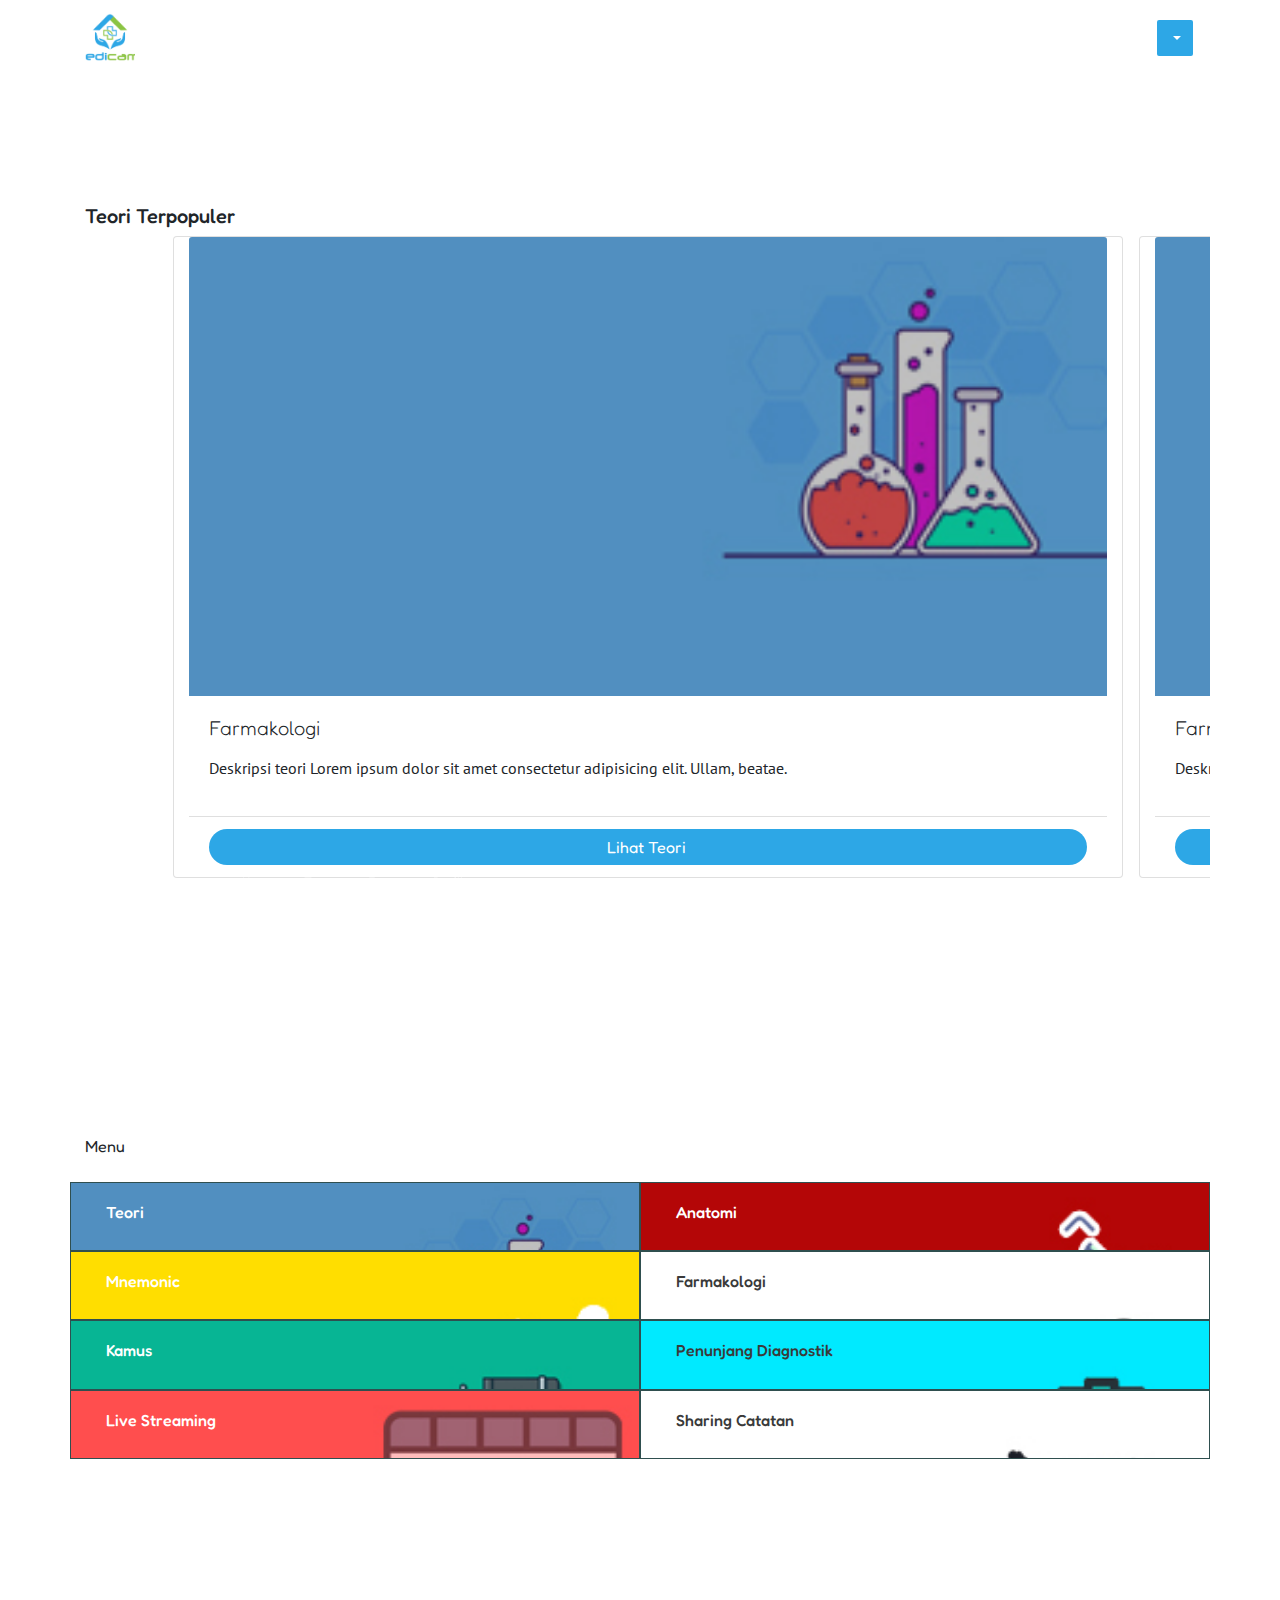
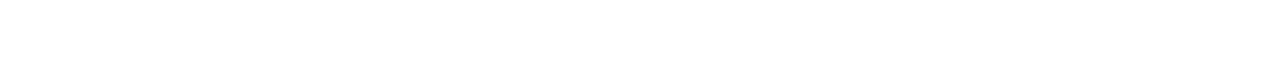
==== commit 71bdb6c2: "Done dashboard" ====
--- a/dashboard.html
+++ b/dashboard.html
@@ -21,6 +21,7 @@
 
     <!-- Custom CSS -->
     <link href="https://fonts.googleapis.com/css?family=Fredoka+One&display=swap" rel="stylesheet">
+    <link href="https://fonts.googleapis.com/css?family=PT+Sans&display=swap" rel="stylesheet">
     <link href="assets/css/style.css" rel="stylesheet" />
     <link href="assets/css/arrow.css" rel="stylesheet" />
 
@@ -60,8 +61,8 @@
             </a>
             <!-- <button class="navbar-toggler" type="button" data-toggle="collapse" data-target="#navbarsExampleDefault" aria-controls="navbarsExampleDefault" aria-expanded="false" aria-label="Toggle navigation"> -->
             <div class="dropdown">
-                <button class="btn btn-outline-dark dropdown-toggle text-white" type="button" id="dropdownMenuButton" data-toggle="dropdown" aria-haspopup="true" aria-expanded="false">
-                      <i class="fas fa-user"></i> User!
+                <button class="btn btn-primary dropdown-toggle text-white" type="button" id="dropdownMenuButton" data-toggle="dropdown" aria-haspopup="true" aria-expanded="false">
+                      <i class="fas fa-user"></i>
                     </button>
                 <div class="dropdown-menu dropdown-menu-right" aria-labelledby="dropdownMenuButton">
                     <a class="dropdown-item" href="#">Profil</a>
@@ -110,8 +111,8 @@
     <nav class="navbar navbar-expand-md navbar-light fixed-bottom">
         <div class="container">
             <div class="row text-center" style="margin-left: 11vw;">
-                <div class="col-3"><a class="text-white" href="#" style="cursor: pointer"><i class="fas fa-home fa-2x"></i><br><span class="nav-bawah">Home</span></a></div>
-                <div class="col-3"><a class="text-white" href="#" style="cursor: pointer"><i class="fas fa-file-alt fa-2x"></i><br><span class="nav-bawah">Quiz</span></a></div>
+                <div class="col-3"><a class="text-white" href="./dashboard.html" style="cursor: pointer"><i class="fas fa-home fa-2x"></i><br><span class="nav-bawah">Home</span></a></div>
+                <div class="col-3"><a class="text-white" href="./menu_tryout.html" style="cursor: pointer"><i class="fas fa-file-alt fa-2x"></i><br><span class="nav-bawah">Tryout</span></a></div>
                 <div class="col-3"><a class="text-white" href="#" style="cursor: pointer"><i class="fas fa-comments fa-2x"></i><br><span class="nav-bawah">Forum</span></a></div>
                 <div class="col-3"><a class="text-white" href="#" style="cursor: pointer"><i class="fas fa-user-alt fa-2x"></i><br><span class="nav-bawah">Profil</span></a></div>
             </div>
@@ -129,110 +130,80 @@
                 <div class="row scrolling-wrapper">
                     <div class="col-1"></div>
                     <div class="card card-teori col-10 mx-2">
-                        <div class="product-image text-center card-header">
-                            <img src="assets/img/Medicamp.jpg" class="card-img-top" alt="photo">
-                        </div>
+                        <img src="assets/img/Teori.jpg" class="card-img-top" alt="photo">
                         <div class="card-body">
-                            <h5 class="card-title font-weight-bold mb-2">Desain Aplikasi</h5>
-                            <div class="rating py-2">
+                            <h5 class="card-title font-weight-lighter mb-2">Farmakologi</h5>
+                            <div class="rating py-1">
                                 <i class="lnr lnr-star text-primary"></i>
                                 <i class="lnr lnr-star text-primary"></i>
                                 <i class="lnr lnr-star text-primary"></i>
                                 <i class="lnr lnr-star text-primary"></i>
                             </div>
                             <!-- //rating -->
-                            <p class="card-text text-justify"><strong>Teori 1</strong>
+                            <!-- <p class="card-text text-justify"><strong>Teori 1</strong>
+                            </p> -->
+                            <p class="pt-sans">
+                                Deskripsi teori Lorem ipsum dolor sit amet consectetur adipisicing elit. Ullam, beatae.
                             </p>
-                            <ul class="list-unstyled">
-                                <li>
-                                    <i class="lnr lnr-checkmark-circle text-primary mr-2"></i>Detail 1</em>
-                                </li>
-                                <li>
-                                    <i class="lnr lnr-checkmark-circle text-primary mr-2"></i>Detail 2
-                                </li>
-                                <li>
-                                    <i class="lnr lnr-checkmark-circle text-primary mr-2"></i>Detail 3
-                                </li>
-                            </ul>
                         </div>
                         <div class="card-footer bg-transparent">
                             <div class="text-right">
-                                <button class="btn btn-block btn-primary btn-custom-produk white-text" onclick="$('#contact-us').animatescroll({scrollSpeed:1500,easing:'easeInOutBack'});">
-                                    Lihat Detail
-                                    <i class="fas fa-sign-in-alt"></i>
-                                </button>
+                                <a class="btn btn-block btn-primary btn-custom-produk white-text" href="konten_slide.html">
+                                    Lihat Teori&nbsp;
+                                    <i class="fas fa-book"></i>
+                                </a>
                             </div>
                         </div>
                     </div>
                     <div class="card card-teori col-10 mx-2">
-                        <div class="product-image text-center card-header">
-                            <img src="assets/img/Medicamp.jpg" class="card-img-top" alt="photo">
-                        </div>
+                        <img src="assets/img/Teori.jpg" class="card-img-top" alt="photo">
                         <div class="card-body">
-                            <h5 class="card-title font-weight-bold mb-2">Desain Aplikasi</h5>
-                            <div class="rating py-2">
+                            <h5 class="card-title font-weight-lighter mb-2">Farmakologi</h5>
+                            <div class="rating py-1">
                                 <i class="lnr lnr-star text-primary"></i>
                                 <i class="lnr lnr-star text-primary"></i>
                                 <i class="lnr lnr-star text-primary"></i>
                                 <i class="lnr lnr-star text-primary"></i>
                             </div>
                             <!-- //rating -->
-                            <p class="card-text text-justify"><strong>Teori 1</strong>
+                            <!-- <p class="card-text text-justify"><strong>Teori 1</strong>
+                            </p> -->
+                            <p class="pt-sans">
+                                Deskripsi teori Lorem ipsum dolor sit amet consectetur adipisicing elit. Ullam, beatae.
                             </p>
-                            <ul class="list-unstyled">
-                                <li>
-                                    <i class="lnr lnr-checkmark-circle text-primary mr-2"></i>Detail 1</em>
-                                </li>
-                                <li>
-                                    <i class="lnr lnr-checkmark-circle text-primary mr-2"></i>Detail 2
-                                </li>
-                                <li>
-                                    <i class="lnr lnr-checkmark-circle text-primary mr-2"></i>Detail 3
-                                </li>
-                            </ul>
                         </div>
                         <div class="card-footer bg-transparent">
                             <div class="text-right">
-                                <button class="btn btn-block btn-primary btn-custom-produk white-text" onclick="$('#contact-us').animatescroll({scrollSpeed:1500,easing:'easeInOutBack'});">
-                                    Lihat Detail
-                                    <i class="fas fa-sign-in-alt"></i>
-                                </button>
+                                <a class="btn btn-block btn-primary btn-custom-produk white-text" href="konten_slide.html">
+                                    Lihat Teori&nbsp;
+                                    <i class="fas fa-book"></i>
+                                </a>
                             </div>
                         </div>
                     </div>
                     <div class="card card-teori col-10 mx-2">
-                        <div class="product-image text-center card-header">
-                            <img src="assets/img/Medicamp.jpg" class="card-img-top" alt="photo">
-                        </div>
+                        <img src="assets/img/Teori.jpg" class="card-img-top" alt="photo">
                         <div class="card-body">
-                            <h5 class="card-title font-weight-bold mb-2">Desain Aplikasi</h5>
-                            <div class="rating py-2">
+                            <h5 class="card-title font-weight-lighter mb-2">Farmakologi</h5>
+                            <div class="rating py-1">
                                 <i class="lnr lnr-star text-primary"></i>
                                 <i class="lnr lnr-star text-primary"></i>
                                 <i class="lnr lnr-star text-primary"></i>
                                 <i class="lnr lnr-star text-primary"></i>
                             </div>
                             <!-- //rating -->
-                            <p class="card-text text-justify"><strong>Teori 1</strong>
+                            <!-- <p class="card-text text-justify"><strong>Teori 1</strong>
+                            </p> -->
+                            <p class="pt-sans">
+                                Deskripsi teori Lorem ipsum dolor sit amet consectetur adipisicing elit. Ullam, beatae.
                             </p>
-                            <ul class="list-unstyled">
-                                <li>
-                                    <i class="lnr lnr-checkmark-circle text-primary mr-2"></i>Detail 1</em>
-                                </li>
-                                <li>
-                                    <i class="lnr lnr-checkmark-circle text-primary mr-2"></i>Detail 2
-                                </li>
-                                <li>
-                                    <i class="lnr lnr-checkmark-circle text-primary mr-2"></i>Detail 3
-                                </li>
-                            </ul>
                         </div>
                         <div class="card-footer bg-transparent">
                             <div class="text-right">
-                                <button class="btn btn-block btn-primary btn-custom-produk white-text" onclick="$('#contact-us').animatescroll({scrollSpeed:1500,easing:'easeInOutBack'});">
-                                    Lihat Detail
-                                    <i class="fas fa-sign-in-alt"></i>
-                                </button>
+                                <a class="btn btn-block btn-primary btn-custom-produk white-text" href="konten_slide.html">
+                                    Lihat Teori&nbsp;
+                                    <i class="fas fa-book"></i>
+                                </a>
                             </div>
                         </div>
                     </div>
@@ -249,59 +220,59 @@
                 </div>
                 <br>
                 <div class="row text-white">
-                    <div class="card card-noborder col-6 bg-danger">
+                    <div class="card card-noborder col-6 bg-card-teori">
                         <a href="teori.html">
                             <div class="card-body">
                                 <h6 class="card-title mb-2 text-white">Teori</h6>
                             </div>
                         </a>
                     </div>
-                    <div class="card card-noborder col-6 bg-warning">
-                        <a href="teori.html">
+                    <div class="card card-noborder col-6 bg-card-anatomi">
+                        <a href="#">
                             <div class="card-body">
                                 <h6 class="card-title mb-2 text-white">Anatomi</h6>
                             </div>
                         </a>
                     </div>
-                    <div class="card card-noborder col-6 bg-success">
-                        <a href="teori.html">
+                    <div class="card card-noborder col-6 bg-card-mnemonic">
+                        <a href="#">
                             <div class="card-body">
                                 <h6 class="card-title mb-2 text-white">Mnemonic</h6>
                             </div>
                         </a>
                     </div>
-                    <div class="card card-noborder col-6 bg-info">
-                        <a href="teori.html">
-                            <div class="card-body">
-                                <h6 class="card-title mb-2 text-white">Farmakologi</h6>
-                            </div>
-                        </a>
-                    </div>
-                    <div class="card card-noborder col-6 bg-danger">
-                        <a href="teori.html">
+                    <div class="card card-noborder col-6 bg-card-farmakologi">
+                        <a href="#">
+                            <div class="card-body">
+                                <h6 class="card-title mb-2 text-semiblack">Farmakologi</h6>
+                            </div>
+                        </a>
+                    </div>
+                    <div class="card card-noborder col-6 bg-card-kamus">
+                        <a href="#">
                             <div class="card-body">
                                 <h6 class="card-title mb-2 text-white">Kamus</h6>
                             </div>
                         </a>
                     </div>
-                    <div class="card card-noborder col-6 bg-warning">
-                        <a href="teori.html">
-                            <div class="card-body">
-                                <h6 class="card-title mb-2 text-white">Penunjang Diagnostik</h6>
-                            </div>
-                        </a>
-                    </div>
-                    <div class="card card-noborder col-6 bg-success">
-                        <a href="teori.html">
-                            <div class="card-body">
-                                <h6 class="card-title mb-2 text-white">Live</h6>
-                            </div>
-                        </a>
-                    </div>
-                    <div class="card card-noborder col-6 bg-info">
-                        <a href="teori.html">
-                            <div class="card-body">
-                                <h6 class="card-title mb-2 text-white">Sharing Catatan</h6>
+                    <div class="card card-noborder col-6 bg-card-penunjang">
+                        <a href="#">
+                            <div class="card-body">
+                                <h6 class="card-title mb-2 text-semiblack">Penunjang Diagnostik</h6>
+                            </div>
+                        </a>
+                    </div>
+                    <div class="card card-noborder col-6 bg-card-live">
+                        <a href="#">
+                            <div class="card-body">
+                                <h6 class="card-title mb-2 text-white">Live Streaming</h6>
+                            </div>
+                        </a>
+                    </div>
+                    <div class="card card-noborder col-6 bg-card-sharing">
+                        <a href="#">
+                            <div class="card-body">
+                                <h6 class="card-title mb-2 text-semiblack">Sharing Catatan</h6>
                             </div>
                         </a>
                     </div>
--- a/assets/css/style.css
+++ b/assets/css/style.css
@@ -5,7 +5,8 @@
 }
 
 body.bg-changing {
-    background: linear-gradient(-67deg, #ee7752, #e73c7e, #23a6d5, #23d5ab);
+    background: linear-gradient(-67deg, #23a6d5, #23d5ab);
+    /* background: linear-gradient(-67deg, #ee7752, #e73c7e, #23a6d5, #23d5ab); */
     background-size: 400% 400%;
     animation: gradient 30s ease infinite;
 }
@@ -48,14 +49,14 @@
 .logo-nav {
     width: 50px;
     min-height: 50px;
-    background: url('../img/Medicamp.jpg') no-repeat;
+    background: url('../img/Medicamp.png') no-repeat;
     background-size: cover;
     background-position: center;
     transition: background 1.45s ease-in;
 }
 
 .logo-nav-white {
-    background: url('../img/Medicamp.jpg') no-repeat;
+    background: url('../img/Medicamp.png') no-repeat;
     width: 50px;
     min-height: 50px;
     background-size: cover;
@@ -64,7 +65,7 @@
 }
 
 nav.scrolled {
-    background: linear-gradient(to right, #7FB3E0, #3575BB);
+    background: linear-gradient(45deg, #2DA7E6, #8BC443);
     box-shadow: 0 4px 8px 0 rgba(0, 0, 0, 0.2), 0 6px 20px 0 rgba(0, 0, 0, 0.19);
     color: #fff;
     transition: background 1s ease-in;
@@ -72,13 +73,13 @@
 
 @media screen and (max-width: 567.8px) {
     nav {
-        background: linear-gradient(to right, #7FB3E0, #3575BB);
+        background: linear-gradient(45deg, #2DA7E6, #8BC443);
         box-shadow: 0 4px 8px 0 rgba(0, 0, 0, 0.2), 0 6px 20px 0 rgba(0, 0, 0, 0.19);
     }
     .logo-nav {
         width: 50px;
         min-height: 50px;
-        background: url('../img/Medicamp.jpg') no-repeat;
+        background: url('../img/Medicamp_small.png') no-repeat;
         background-size: cover;
         background-position: center;
     }
@@ -111,6 +112,11 @@
     color: white !important;
 }
 
+.btn-primary {
+    background: #2DA7E6;
+    border: 2px solid white;
+}
+
 .garis {
     width: 0%;
     height: 2px;
@@ -147,8 +153,11 @@
     right: 1rem;
     bottom: 1rem;
     /* align-self: flex-end; */
-    width: 84px;
+    width: 55vw;
     z-index: 999;
+    animation-duration: 2s;
+    animation-delay: 2s;
+    animation-iteration-count: infinite;
 }
 
 .nav-bawah {
@@ -163,6 +172,54 @@
 .card-noborder-kategori {
     margin-left: 3vw;
     margin-right: 3vw;
+}
+
+.bg-card-teori {
+    background-image: url('../img/Teori.jpg');
+    background-size: cover;
+    background-repeat: no-repeat;
+}
+
+.bg-card-anatomi {
+    background-image: url('../img/Anatomi.jpg');
+    background-size: cover;
+    background-repeat: no-repeat;
+}
+
+.bg-card-mnemonic {
+    background-image: url('../img/Mnemonic.jpg');
+    background-size: cover;
+    background-repeat: no-repeat;
+}
+
+.bg-card-farmakologi {
+    background-image: url('../img/Farmakologi.jpg');
+    background-size: cover;
+    background-repeat: no-repeat;
+}
+
+.bg-card-kamus {
+    background-image: url('../img/Kamus.jpg');
+    background-size: cover;
+    background-repeat: no-repeat;
+}
+
+.bg-card-penunjang {
+    background-image: url('../img/Penunjang.jpg');
+    background-size: cover;
+    background-repeat: no-repeat;
+}
+
+.bg-card-live {
+    background-image: url('../img/Live.jpg');
+    background-size: cover;
+    background-repeat: no-repeat;
+}
+
+.bg-card-sharing {
+    background-image: url('../img/Sharing.jpg');
+    background-size: cover;
+    background-repeat: no-repeat;
 }
 
 
@@ -306,8 +363,8 @@
     height: 10px;
 }
 
-.card {
-    border: 1px solid #c9d0d878
+.text-white .card {
+    border: 1px solid darkslategrey;
 }
 
 .btn-custom-produk {
@@ -322,7 +379,7 @@
 }
 
 .card-img-top {
-    width: 55%;
+    /* width: 55%; */
 }
 
 .card-highlight {
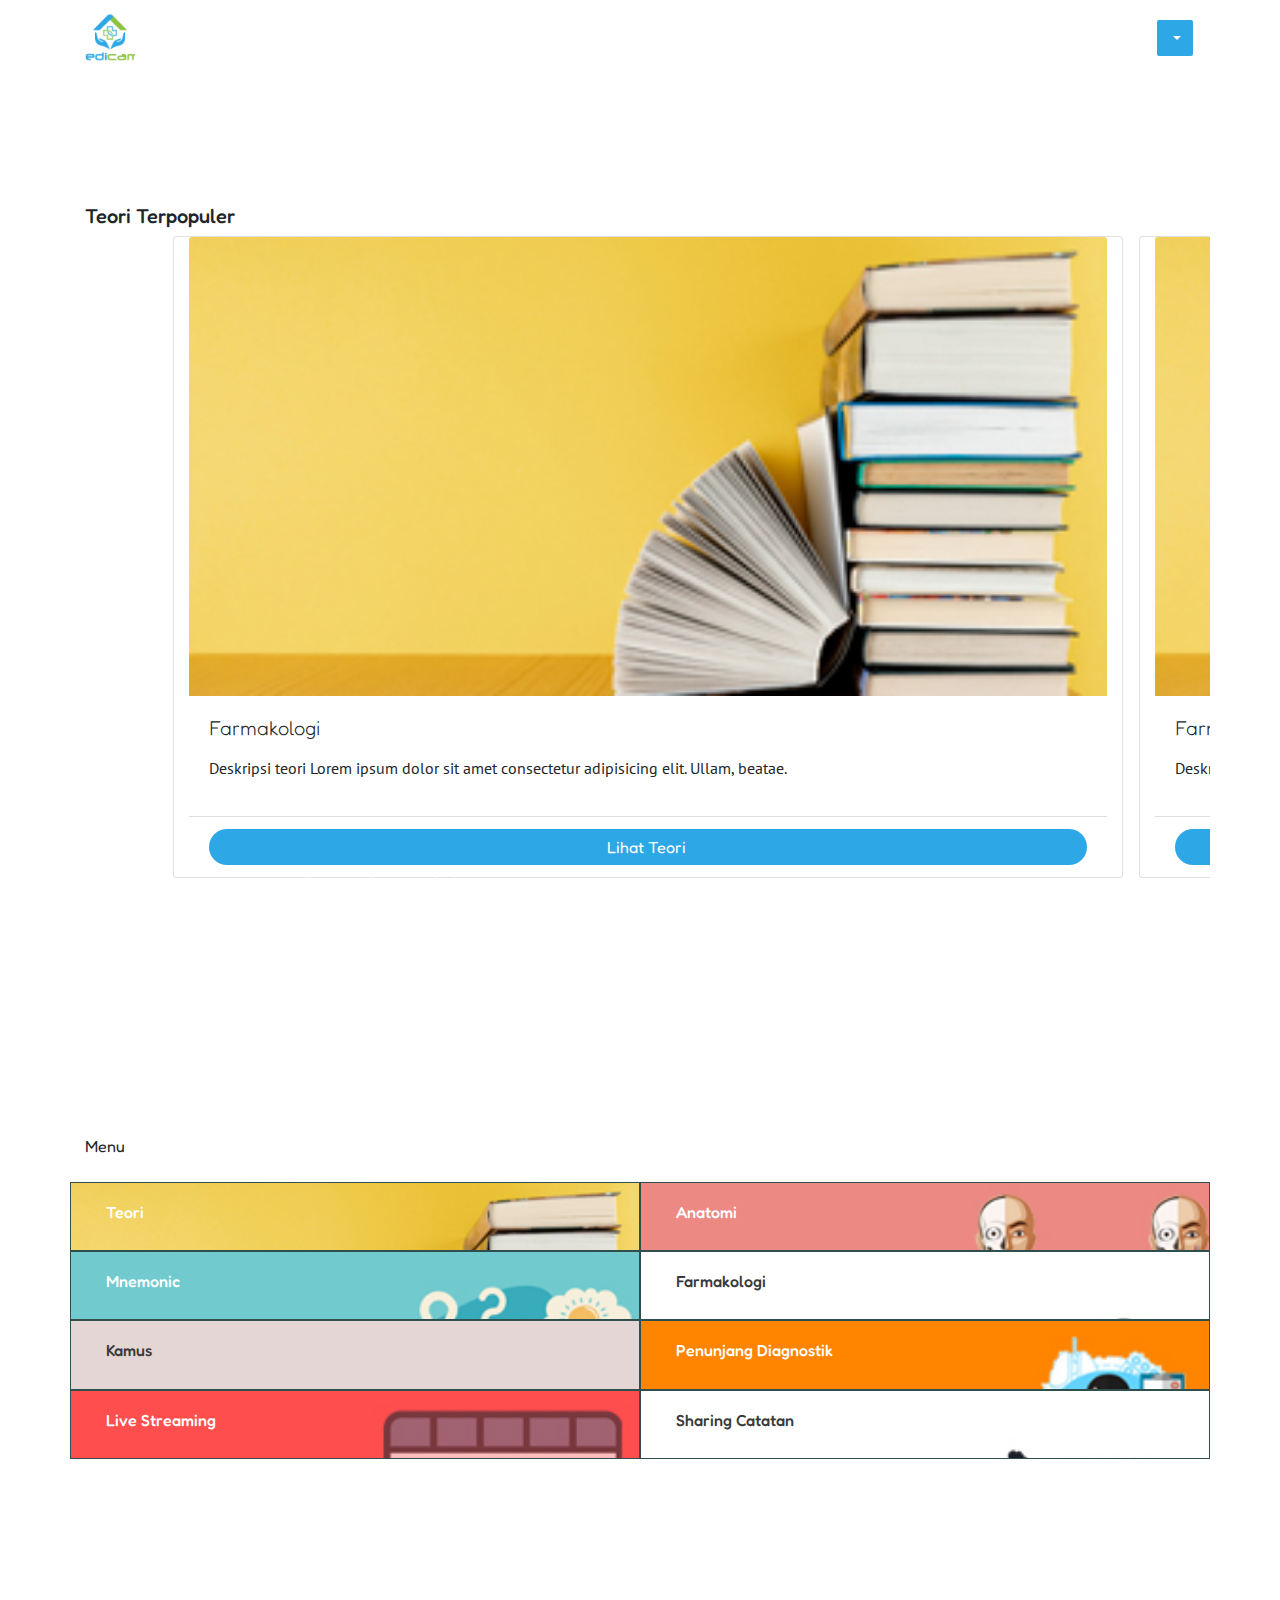
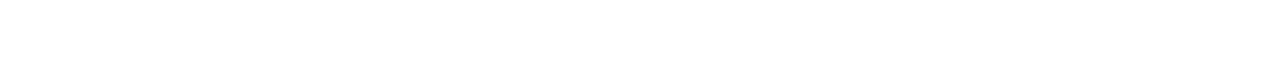
==== commit 9ff66d7d: "Update icons" ====
--- a/dashboard.html
+++ b/dashboard.html
@@ -59,52 +59,16 @@
             <a class="navbar-brand" onclick="$('#header').animatescroll({scrollSpeed:1500,easing:'easeInOutBack'});" style="cursor: pointer;">
                 <div class="logo-nav"></div>
             </a>
-            <!-- <button class="navbar-toggler" type="button" data-toggle="collapse" data-target="#navbarsExampleDefault" aria-controls="navbarsExampleDefault" aria-expanded="false" aria-label="Toggle navigation"> -->
             <div class="dropdown">
                 <button class="btn btn-primary dropdown-toggle text-white" type="button" id="dropdownMenuButton" data-toggle="dropdown" aria-haspopup="true" aria-expanded="false">
                       <i class="fas fa-user"></i>
                     </button>
                 <div class="dropdown-menu dropdown-menu-right" aria-labelledby="dropdownMenuButton">
-                    <a class="dropdown-item" href="#">Profil</a>
+                    <a class="dropdown-item" href="./profil.html">Profil</a>
                     <a class="dropdown-item" href="#">Logout</a>
                 </div>
             </div>
-            <!-- <span class="navbar-toggler-icon"></span> -->
             </button>
-
-            <!-- <div class="collapse navbar-collapse" id="navbarsExampleDefault">
-                <ul class="navbar-nav ml-auto">
-                    <li class="nav-item active">
-                        <a class="nav-link custom-nav" onclick="$('#about-us').animatescroll({scrollSpeed:1500,easing:'easeInOutBack'});">
-                            Tentang Kami
-                            <div class="garis" id="br"></div>
-                        </a>
-                    </li>
-                    <li class="nav-item">
-                        <a class="nav-link custom-nav" onclick="$('#how-it-works').animatescroll({scrollSpeed:1500,easing:'easeInOutBack'});">
-                            Cara Kerja
-                            <div class="garis" id="br"></div>
-                        </a>
-                    </li>
-                    <li class="nav-item">
-                        <a class="nav-link custom-nav" onclick="$('#product').animatescroll({scrollSpeed:1500,easing:'easeInOutBack'});">
-                            Produk
-                            <div class="garis" id="br"></div>
-                        </a>
-                    </li>
-                    <li class="nav-item">
-                        <a class="nav-link custom-nav" onclick="$('#testimoni').animatescroll({scrollSpeed:1500,easing:'easeInOutBack'});">
-                            Testimoni
-                            <div class="garis" id="br"></div>
-                        </a>
-                    </li>
-                    <li class="nav-item nav-custom-button" style="margin-left: 10px;">
-                        <a class="nav-link custom-nav" onclick="$('#contact-us').animatescroll({scrollSpeed:1500,easing:'easeInOutBack'});">
-                            Hubungi Kami
-                        </a>
-                    </li>
-                </ul>
-            </div> -->
         </div>
     </nav>
 
@@ -114,7 +78,7 @@
                 <div class="col-3"><a class="text-white" href="./dashboard.html" style="cursor: pointer"><i class="fas fa-home fa-2x"></i><br><span class="nav-bawah">Home</span></a></div>
                 <div class="col-3"><a class="text-white" href="./menu_tryout.html" style="cursor: pointer"><i class="fas fa-file-alt fa-2x"></i><br><span class="nav-bawah">Tryout</span></a></div>
                 <div class="col-3"><a class="text-white" href="#" style="cursor: pointer"><i class="fas fa-comments fa-2x"></i><br><span class="nav-bawah">Forum</span></a></div>
-                <div class="col-3"><a class="text-white" href="#" style="cursor: pointer"><i class="fas fa-user-alt fa-2x"></i><br><span class="nav-bawah">Profil</span></a></div>
+                <div class="col-3"><a class="text-white" href="./profil.html" style="cursor: pointer"><i class="fas fa-user-alt fa-2x"></i><br><span class="nav-bawah">Profil</span></a></div>
             </div>
         </div>
     </nav>
@@ -251,14 +215,14 @@
                     <div class="card card-noborder col-6 bg-card-kamus">
                         <a href="#">
                             <div class="card-body">
-                                <h6 class="card-title mb-2 text-white">Kamus</h6>
+                                <h6 class="card-title mb-2 text-semiblack">Kamus</h6>
                             </div>
                         </a>
                     </div>
                     <div class="card card-noborder col-6 bg-card-penunjang">
                         <a href="#">
                             <div class="card-body">
-                                <h6 class="card-title mb-2 text-semiblack">Penunjang Diagnostik</h6>
+                                <h6 class="card-title mb-2 text-white">Penunjang Diagnostik</h6>
                             </div>
                         </a>
                     </div>
--- a/assets/css/style.css
+++ b/assets/css/style.css
@@ -148,16 +148,46 @@
     justify-content: space-around;
 } */
 
-.gambar-dokter {
-    position: absolute;
-    right: 1rem;
-    bottom: 1rem;
-    /* align-self: flex-end; */
-    width: 55vw;
-    z-index: 999;
-    animation-duration: 2s;
-    animation-delay: 2s;
-    animation-iteration-count: infinite;
+@media screen and (max-width: 320.99px) {
+    .gambar-dokter {
+        position: absolute;
+        right: 1rem;
+        bottom: 1rem;
+        /* align-self: flex-end; */
+        width: 45vw;
+        z-index: 999;
+        animation-duration: 2s;
+        animation-delay: 2s;
+        animation-iteration-count: infinite;
+    }
+}
+
+@media screen and (min-width: 321px) {
+    .gambar-dokter {
+        position: absolute;
+        right: 1rem;
+        bottom: 1rem;
+        /* align-self: flex-end; */
+        width: 35vw;
+        z-index: 999;
+        animation-duration: 2s;
+        animation-delay: 2s;
+        animation-iteration-count: infinite;
+    }
+}
+
+@media screen and (min-width: 376px) {
+    .gambar-dokter {
+        position: absolute;
+        right: 1rem;
+        bottom: 1rem;
+        /* align-self: flex-end; */
+        width: 55vw;
+        z-index: 999;
+        animation-duration: 2s;
+        animation-delay: 2s;
+        animation-iteration-count: infinite;
+    }
 }
 
 .nav-bawah {
@@ -166,7 +196,7 @@
 
 .card-noborder {
     border-radius: 0px;
-    border: 1px solid rgb(35, 35, 35);
+    /* border: 1px solid rgb(35, 35, 35); */
 }
 
 .card-noborder-kategori {
@@ -218,6 +248,12 @@
 
 .bg-card-sharing {
     background-image: url('../img/Sharing.jpg');
+    background-size: cover;
+    background-repeat: no-repeat;
+}
+
+.bg-menu-tryout {
+    background-image: url('../img/Tryout.jpg');
     background-size: cover;
     background-repeat: no-repeat;
 }
@@ -378,10 +414,6 @@
     border: none;
 }
 
-.card-img-top {
-    /* width: 55%; */
-}
-
 .card-highlight {
     box-shadow: 0 4px 8px 0 rgba(0, 0, 0, 0.2), 0 6px 20px 0 rgba(0, 0, 0, 0.19);
     border: 4px solid #3575BB;
